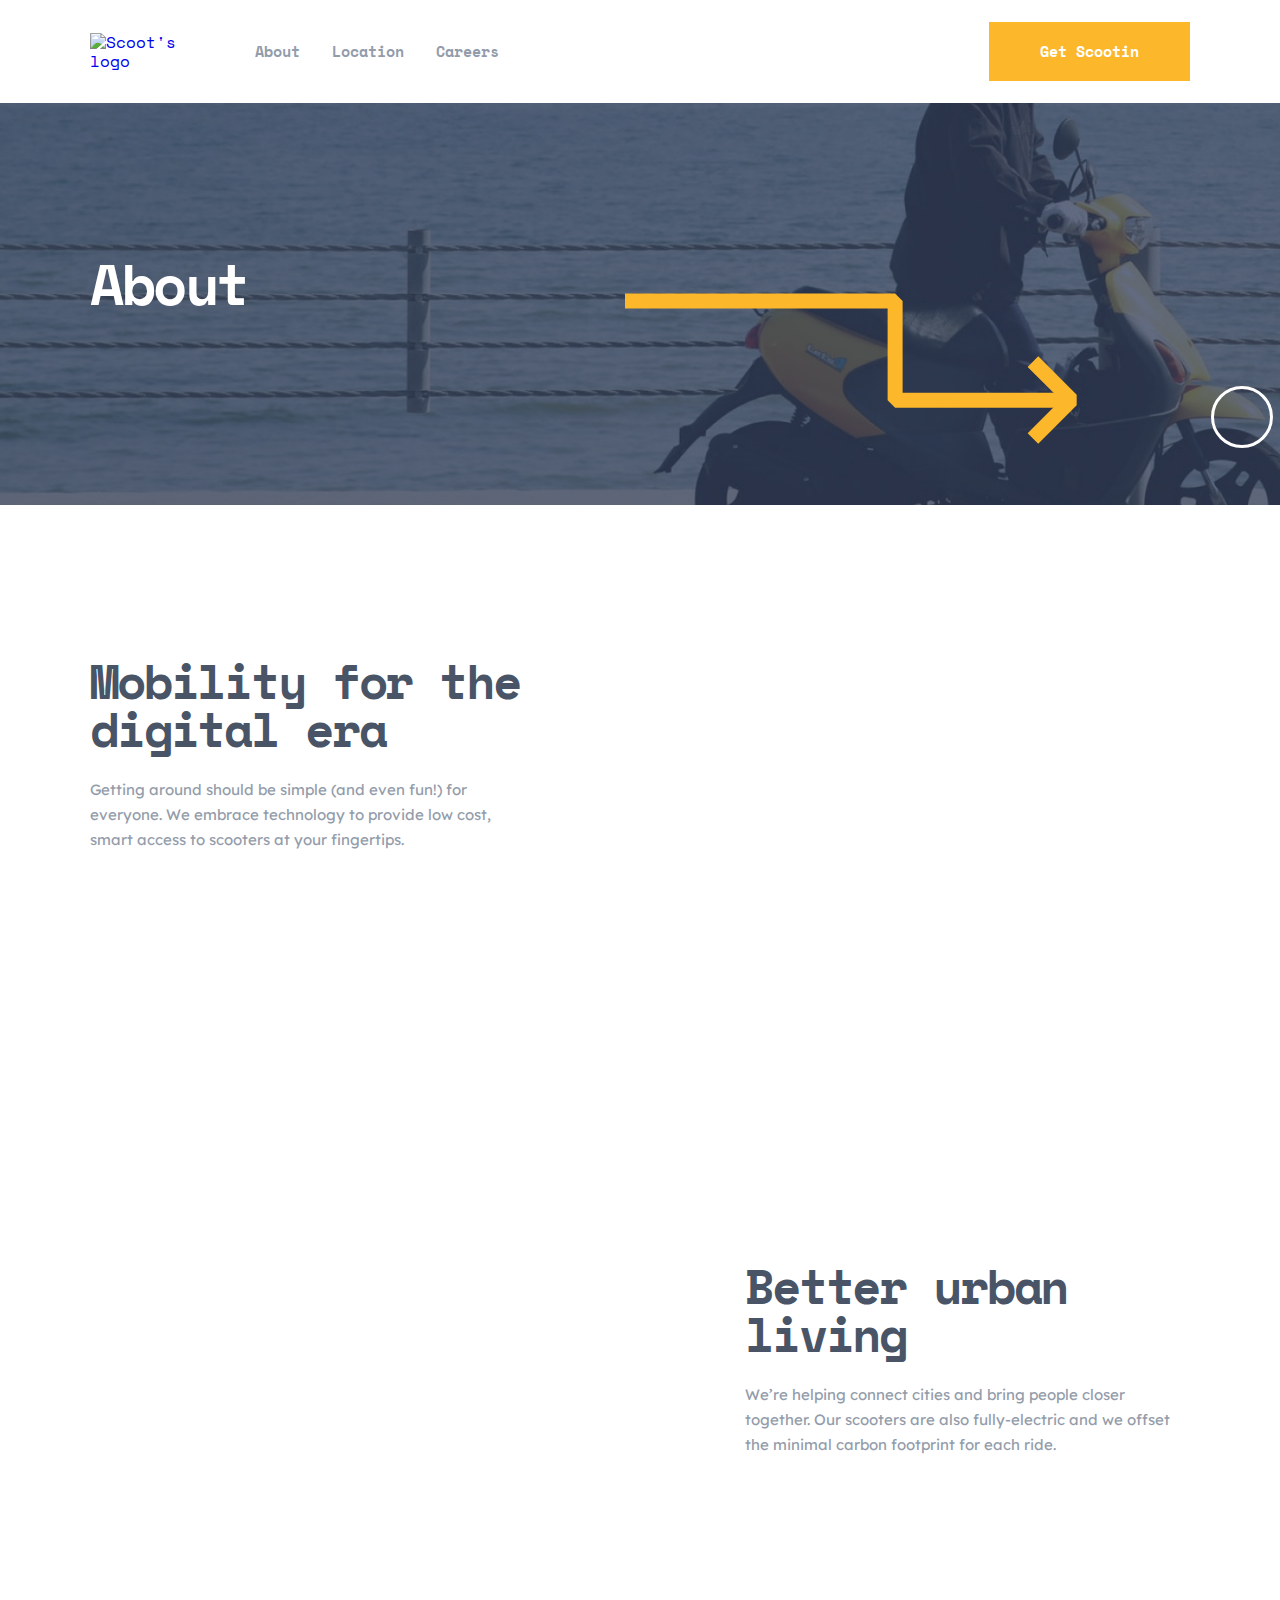
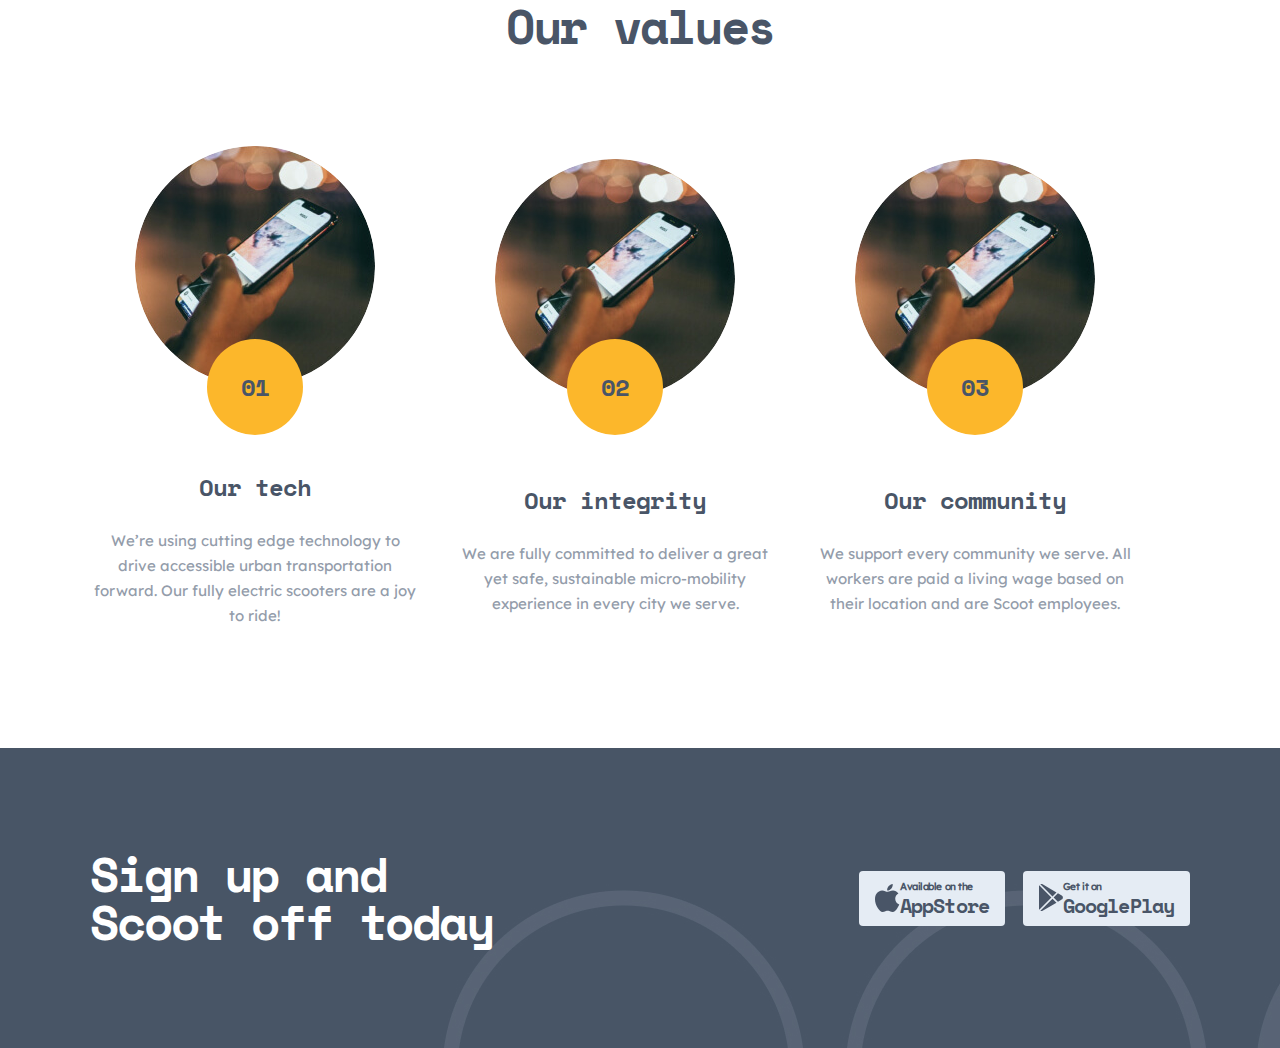
==== about.html @ b1428eba "Finish values section" ====
<!DOCTYPE html>
<html lang="en">

<head>
    <meta charset="UTF-8">
    <meta http-equiv="X-UA-Compatible" content="IE=edge">
    <meta name="viewport" content="width=device-width, initial-scale=1.0">
    <title>Document</title>
    <!-- css -->
    <link rel="stylesheet" href="./css/styles.css">
    <link rel="stylesheet" href="./css/normalize.css">
</head>

<body>
    <!-- site header start -->
    <header class="site-header">
        <div class="container"> 
            <div class="site-header__wrapper d-flex">
                <div class="site-header__inner d-flex">
                    <a class="site-logo" href="./index.html">
                        <img class="site-logo__img" width="107" height="28" src="./images/logo.svg" alt="Scoot's logo">
                    </a>
                    
                    <nav class="navigation">
                        <ul class="navigation__list d-flex">
                            <li class="navigation__item"><a class="navigation__link" href="#">About</a></li>
                            <li class="navigation__item"><a class="navigation__link" href="#">Location</a></li>
                            <li class="navigation__item"><a class="navigation__link" href="#">Careers</a></li>
                        </ul>
                    </nav>
                </div>
                
                <a class="btn btn-yellow header__link" href="#">Get Scootin</a>
            </div>
        </div>
    </header>
    
    <!-- site header end -->
    
    <!-- main content start -->
    <main class="site-main">
        <!-- hero section start -->
        <section class="hero">
            <div class="container">
                <div class="hero__box">
                    <h1 class="hero__heading">
                        About
                    </h1>
                </div>
            </div>
        </section>
        <!-- hero section end -->
        
        <!-- EASY SECTION START  -->
        
        <section class="easy">
            <div class="container">
                <h2 class="visually-hidden">
                    Easy
                </h2>
                <ul class="easy__list">
                    <li class="easy__item easy__item--mobility">
                        <div class="easy__box">
                            <h3 class="easy__heading">
                                Mobility for the digital era
                            </h3>
                            <p class="easy__text">
                                Getting around should be simple (and even fun!) for everyone. We embrace technology to provide low cost, smart access to scooters at your fingertips.
                            </p>
                        </div>
                    </li>
                    <li class="easy__item easy__item--urban">
                        <div class="easy__box easy__box--second">
                            <h3 class="easy__heading">
                                Better urban living
                            </h3>
                            <p class="easy__text">
                                We’re helping connect cities and bring people closer together. Our scooters are also fully-electric and we offset the minimal carbon footprint for each ride.
                            </p>
                        </div>
                    </li>
                    
                </ul>
            </div>
        </section>
        
        <!-- EASY SECTION FINISH  -->

        <!-- VALUES SECTION START -->

        <section class="values">
            <div class="container">
                <div class="values__wrapper">
                    <h2 class="values__title">Our values</h2>

                    <ul class="values__list">
                        <li class="values__item">
                            <span class="values__item__count">01</span>
                            <h3 class="values__item__title">Our tech</h3>
                            <p class="values__item__text">We’re using cutting edge technology to drive accessible urban transportation forward. Our fully electric scooters are a joy to ride!</p>
                        </li>
                        <li class="values__item">
                            <span class="values__item__count">02</span>
                            <h3 class="values__item__title">Our integrity</h3>
                            <p class="values__item__text">We are fully committed to deliver a great yet safe, sustainable micro-mobility experience in every city we serve.</p>
                        </li>
                        <li class="values__item">
                            <span class="values__item__count">03</span>
                            <h3 class="values__item__title">Our community</h3>
                            <p class="values__item__text">We support every community we serve. All workers are paid a living wage based on their location and are Scoot employees.</p>
                        </li>
                    </ul>
                </div>
            </div>
        </section>

        
        
        <!-- ARTICLE SECTION START  -->
        
        <article class="article">
            <div class="container">
                <div class="article__box">
                    <div class="article__boxing">
                        <h2 class="article__heading">
                            Sign up and Scoot off today
                        </h2>
                    </div>
                    <ul class="article__list">
                        <li class="article__item">
                            <div class="link__boxs">
                                <a href="#" class="article__link link">
                                    <img src="./photos/apple-logo.svg" alt="App logo" class="link__logo">
                                </a>
                            </div> 
                            <div class="link__box">
                                <a href="#" class="article__link link">
                                    <p class="link__text">
                                        Available on the
                                    </p>
                                    <strong class="link__strong">
                                        AppStore
                                    </strong>
                                </a>
                            </div>
                        </li>
                        <li class="article__item">
                            <div class="link__boxs">
                                <a href="https://www.apple.com/app-store/" target="blank" class="article__link link">
                                    <img src="./photos/google-play.svg" alt="App logo" class="link__logo">
                                </a>
                            </div>
                            <div class="link__box">
                                <a href="https://play.google.com/store/games?hl=ru&gl=US" target="blank" class="article__link link">
                                    <p class="link__text">
                                        Get it on
                                    </p>
                                    <strong class="link__strong">
                                        GooglePlay
                                    </strong>
                                </a>
                            </div>
                        </a>
                    </li>
                </ul>
            </div>
        </div>
    </article>
    
    <!-- ARTICLE SECTION FINISH  -->
</main>
<!-- main content end -->

<!-- footer start -->
<footer class="site-footer">
    <div class="container"></div>
</footer>
<!-- footer end -->

</body>

</html>
---- css/styles.css ----
:root {
    --clr-white: #fff;
    --clr-black: #000;
    --clr-yellow: #FCB72B;
    --clr-dark: #495567;
    --clr-grey: #939CAA;
    --clr-light-grey: #E5ECF4;
    --clr-snow: #F2F5F9;
    --clr-light-yellow: #FFF4DF;
    --ff-main: "Space Mono", sans-serif;
    --ff-secondary: "Lexend Deca", sans-serif;
    --font-weight: 400;
    --fw-bold: 700;
    --fw-medium: 500;
    --font-size: 16px;
    --transition-time: 0.3s;
}

/*******************************
FONTS
********************************/

/* lexend-deca-regular - latin */
@font-face {
    font-family: 'Lexend Deca';
    font-style: normal;
    font-weight: 400;
    src: local(''),
        url('../fonts/lexend-deca-v17-latin-regular.woff2') format('woff2'),
        /* Chrome 26+, Opera 23+, Firefox 39+ */
        url('../fonts/lexend-deca-v17-latin-regular.woff') format('woff');
    /* Chrome 6+, Firefox 3.6+, IE 9+, Safari 5.1+ */
}

/* space-mono-regular - latin */
@font-face {
    font-family: 'Space Mono';
    font-style: normal;
    font-weight: 400;
    src: local(''),
        url('../fonts/space-mono-v11-latin-regular.woff2') format('woff2'),
        /* Chrome 26+, Opera 23+, Firefox 39+ */
        url('../fonts/space-mono-v11-latin-regular.woff') format('woff');
    /* Chrome 6+, Firefox 3.6+, IE 9+, Safari 5.1+ */
}

/* space-mono-700 - latin */
@font-face {
    font-family: 'Space Mono';
    font-style: normal;
    font-weight: 700;
    src: local(''),
        url('../fonts/space-mono-v11-latin-700.woff2') format('woff2'),
        /* Chrome 26+, Opera 23+, Firefox 39+ */
        url('../fonts/space-mono-v11-latin-700.woff') format('woff');
    /* Chrome 6+, Firefox 3.6+, IE 9+, Safari 5.1+ */
}

/*******************************
GENERAL STYLES
********************************/

*,
*::before,
*::after {
    box-sizing: inherit;
}

html {
    height: 100%;
    box-sizing: border-box;
}

body {
    display: flex;
    flex-direction: column;
    height: 100%;
    margin: 0;
    font-family: var(--ff-main);
    scroll-behavior: smooth;
    overflow-x: hidden;
}

img {
    display: block;
    height: auto;
}

ul {
    list-style: none;
    padding-left: 0;
}

a {
    text-decoration: none;
}

ul {
    margin: 0;
    padding: 0;
}

li {
    margin: 0;
    padding: 0;
}

h1,
h2,
h3,
h4,
p {
    margin: 0;
}

h1,
h2,
h3,
h4 {
    font-family: var(--ff-main);
    font-weight: var(--fw-bold);
}

p {
    font-family: var(--ff-secondary);
    font-weight: 400;
}

.btn {
    padding: 14px 48px;
    text-align: center;
    border: none;
    background-color: transparent;
    cursor: pointer;
    border: 3px solid #FCB72B;
}

.btn-yellow {
    font-weight: 700;
    font-size: 15px;
    line-height: 25px;
    background-color: var(--clr-yellow);
    color: var(--clr-white);
    transition: background 0.3s ease;
    -webkit-transition: background 0.3s ease;
    -moz-transition: background 0.3s ease;
    -ms-transition: background 0.3s ease;
    -o-transition: background 0.3s ease;
}

.btn-yellow:hover {
    background-color: var(--clr-white);
    color: var(--clr-yellow);
}

.container {
    width: 1140px;
    margin-inline: auto;
    padding-inline: 20px;
}

.visually-hidden {
    clip: rect(0 0 0 0);
    clip-path: inset(50%);
    height: 1px;
    overflow: hidden;
    position: absolute;
    white-space: nowrap;
    width: 1px;
}

/* sticky footer */
.site-main {
    flex-grow: 1;
}

.text-black {
    color: var(--clr-black);
}

.text-white {
    color: var(--clr-white);
}

.fw-bold {
    font-weight: var(--fw-bold);
}

.fw-medium {
    font-weight: var(--fw-medium);
}

.d-flex {
    display: flex;
}

/*******************************
HEADER
********************************/

.site-header {
    padding: 22px 0;
}

.site-header__wrapper {
    align-items: center;
    justify-content: space-between;
}

.site-header__inner {
    align-items: center;
    gap: 58px;
}

.navigation__list {
    gap: 32px;
}

.navigation__link {
    font-weight: 700;
    font-size: 15px;
    line-height: 25px;
    color: var(--clr-grey);
    transition: color 0.3s ease-in-out;
    -webkit-transition: color 0.3s ease-in-out;
    -moz-transition: color 0.3s ease-in-out;
    -ms-transition: color 0.3s ease-in-out;
    -o-transition: color 0.3s ease-in-out;
}

.navigation__link:hover {
    color: var(--clr-yellow);
}


/* HERO SECTION START  */
.hero {
    position: relative;
    padding: 153px 0;
    background-image: url("../photos/main-hero-bg-img.jpg");
    background-size: cover;
    background-repeat: no-repeat;
}

.hero::after {
    position: absolute;
    right: calc(50% - 805px);
    bottom: calc(50% - 145px);
    width: 234px;
    height: 63px;
    content: "";
    background-repeat: no-repeat;
    background-image: url("../photos/three-round-bg-img.svg");
}

.hero__box {
    position: relative;
    width: 500px;
}

.hero__box::after {
    position: absolute;
    top: calc(50% + 9px);
    right: calc(50% - 737px);
    width: 452px;
    height: 151px;
    content: "";
    background-repeat: no-repeat;
    background-image: url("../photos/arrow-right.svg");
}

.hero__heading {
    margin: 0;
    margin-bottom: 40px;
    font-weight: 700;
    font-size: 56px;
    line-height: 56px;
    letter-spacing: -2.5px;
    color: #FFFFFF;
    font-family: var(--ff-main);
}

.hero__text {
    position: relative;
    margin: 0;
    margin-left: 95px;
    margin-bottom: 40px;
    font-family: var(--ff-secondary);
    font-weight: 400;
    font-size: 15px;
    line-height: 25px;
    color: #FFFFFF;
}

.hero__text::before {
    position: absolute;
    top: calc(50% - 16px);
    left: calc(50% - 462px);
    width: 465px;
    height: 151px;
    content: "";
    background-repeat: no-repeat;
    background-image: url("../photos/yellow-bg-img.svg");
}

.site-link {
    display: inline-block;
    margin-left: 95px;
    padding: 14px 39px;
    font-family: var(--ff-main);
    font-weight: 700;
    font-size: 15px;
    line-height: 25px;
    text-align: center;
    background-color: #FCB72B;
    color: #FFFFFF;
    border: 3px solid transparent;
    transition: 00.3s;
}

.site-link:hover {
    color: #FCB72B;
    background-color: transparent;
    border: 3px solid #FCB72B;
}

/* DELIVERY SECTION START  */

.delivery {
    position: relative;
    padding: 160px 0 100px 0;
}

.delivery::before {
    position: absolute;
    top: calc(50% - 70px);
    right: calc(50% - 210px);
    z-index: -1;
    content: "";
    background-image: url("../photos/light-grey-line.svg");
    width: 974px;
    height: 15px;
}

.delivery__list {
    margin: 0;
    padding: 0;
    display: flex;
    align-items: center;
    justify-content: space-between;
}

.delivery__item {
    width: 350px;

}

.delivery__heading {
    margin: 0;
    margin-bottom: 27px;
    font-family: 'Space Mono';
    font-style: normal;
    font-weight: 700;
    font-size: 24px;
    line-height: 28px;
    letter-spacing: -1.07143px;
    color: #495567;
}

.delivery__text {
    font-family: 'Lexend Deca';
    font-style: normal;
    font-weight: 400;
    font-size: 15px;
    line-height: 25px;
    color: #939CAA;
}

.delivery__item::before {
    content: "";
    width: 96px;
    height: 96px;
    display: block;
    margin-bottom: 40px;
    background-repeat: no-repeat;
}

.delivery__item--tel::before {
    background-image: url("../photos/app-img.svg");
}

.delivery__item--scoot {
    background-image: url("../photos/scooter-img.svg");
    background-repeat: no-repeat;
}

.delivery__item--speed {
    background-image: url("../photos/ride-img.svg");
    background-repeat: no-repeat;
}

/* EASY SECTION START  */

.easy {
    padding: 47px 0 0 0;
}

/* .easy__list {
} */

.easy__list {
    display: flex;
    flex-direction: column;
    gap: 160px;
}

.easy__item {
    position: relative;
    display: flex;
    align-items: center;
    height: 445px;
}

/* .easy__item--water{   
} */
.easy__item::before {
    position: absolute;
    content: "";
    width: 740px;
    height: 100%;
    background-repeat: no-repeat;
    background-size: contain;
}

.easy__item:nth-child(odd)::before {
    left: calc(50% + 20px);
}

.easy__item:nth-child(even)::before {
    right: calc(50% + 20px);
}

.easy__item--girl::before {
    background-image: url("../photos/1.png");
}

.easy__item--water::before {
    background-image: url("../photos/2.png");
}

.easy__item--many::before {
    background-image: url("../photos/3.png");
}

.easy__item--mobility::before {
    background-image: url("../images/main_images/Group\ 15.png");
}

.easy__item--urban::before {
    background-image: url("../images/main_images/Group\ 14.png");
}

.easy__heading {
    margin-bottom: 24px;
    font-weight: 700;
    font-size: 48px;
    line-height: 48px;
    /* or 100% */

    letter-spacing: -2.14286px;

    color: #495567;
}

.easy__text {
    font-family: 'Lexend Deca';
    font-weight: 400;
    font-size: 15px;
    line-height: 25px;
    color: #939CAA;
    margin-bottom: 40px;
}

/* .site-link {
} */
.site-link--easy {
    margin-left: 0;
}

.easy__box {
    width: 445px;
}

.easy__box--second {
    margin-left: auto;
}


/*******************************
    ABOUT PAGE
********************************/

.values {
    padding-bottom: 120px;
}

.values__wrapper {
    display: flex;
    flex-direction: column;
    align-items: center;
    gap: 48px;
}

.values__title {
    margin-bottom: 48px;
    font-size: 48px;
    line-height: 48px;
    text-align: center;
    letter-spacing: -2.14286px;
    color: #495567;
}

.values__list {
    display: flex;
    align-items: center;
    gap: 30px;
}

.values__item {
    position: relative;
    width: min(350px, 30%);
    display: flex;
    flex-direction: column;
    align-items: center;
}

.values__item::before {
    content: "";
    display: block;
    width: 240px;
    aspect-ratio: 1;
    margin-bottom: 87px;
    border-radius: 50%;
    -webkit-border-radius: 50%;
    -moz-border-radius: 50%;
    -ms-border-radius: 50%;
    -o-border-radius: 50%;
    background-image: url("../photos/value-one.jpg");
}

.values__item__count {
    position: absolute;
    top: 50%;
    width: 96px;
    display: flex;
    align-items: center;
    justify-content: center;
    aspect-ratio: 1;
    font-weight: 700;
    font-size: 24px;
    line-height: 28px;
    text-align: center;
    letter-spacing: -1.07143px;
    color: var(--clr-dark);
    transform: translateY(-50%);
    border-radius: 50%;
    -webkit-border-radius: 50%;
    -moz-border-radius: 50%;
    -ms-border-radius: 50%;
    -o-border-radius: 50%;
    background-color: var(--clr-yellow);
    -webkit-transform: translateY(-50%);
    -moz-transform: translateY(-50%);
    -ms-transform: translateY(-50%);
    -o-transform: translateY(-50%);
}

.values__item__title {
    margin-bottom: 27px;
    font-size: 24px;
    line-height: 28px;
    text-align: center;
    letter-spacing: -1.07143px;
    color: var(--clr-dark);
}

.values__item__text {
    text-align: center;
    font-size: 15px;
    line-height: 25px;
    color: var(--clr-grey);
}


@media only screen and (-webkit-min-device-pixel-ratio: 2),
only screen and (min--moz-device-pixel-ratio: 2),
only screen and (-o-min-device-pixel-ratio: 2/1),
only screen and (min-device-pixel-ratio: 2),
only screen and (min-resolution: 192dpi),
only screen and (min-resolution: 2dppx) {
    .easy__item--girl {
        background-image: url("../photos/1@2x.png");
    }

    .easy__item--water {
        background-image: url("../photos/2@2x.png");
    }

    .easy__item--many {
        background-image: url("../photos/3@2x.png");
    }
}

/* ARTICLE SECTION START  */

.article {
    padding: 102px 0;
    background-image: url("../photos/article-bg.jpg");
    background-size: cover;
}

.article__box {
    display: flex;
    align-items: center;
    justify-content: space-between;
}

.article__heading {
    font-family: 'Space Mono';
    font-style: normal;
    font-weight: 700;
    font-size: 48px;
    line-height: 48px;
    letter-spacing: -2.14286px;
    color: #FFFFFF;
}

.article__list {
    display: flex;
}

.article__item {
    display: flex;
    align-items: center;
    padding: 8px 16px;
    background-color: #E5ECF4;
    border-radius: 4px;
}

.article__item:nth-child(2) {
    margin-left: 18px;
}

/* .article__link {
} */
/* .link {
}
.link__logo {
} */
.link__box {
    margin: left 12px;
}

.link__text {
    font-weight: 700;
    font-size: 10px;
    line-height: 15px;
    /* identical to box height */

    letter-spacing: -0.446429px;

    color: #495567;
}

.link__strong {
    font-weight: 700;
    font-size: 20px;
    line-height: 24px;
    /* identical to box height, or 120% */

    letter-spacing: -0.892857px;

    color: #495567;

}

/* .link__boxs{
} */
.article__heading {
    width: 415px;
}
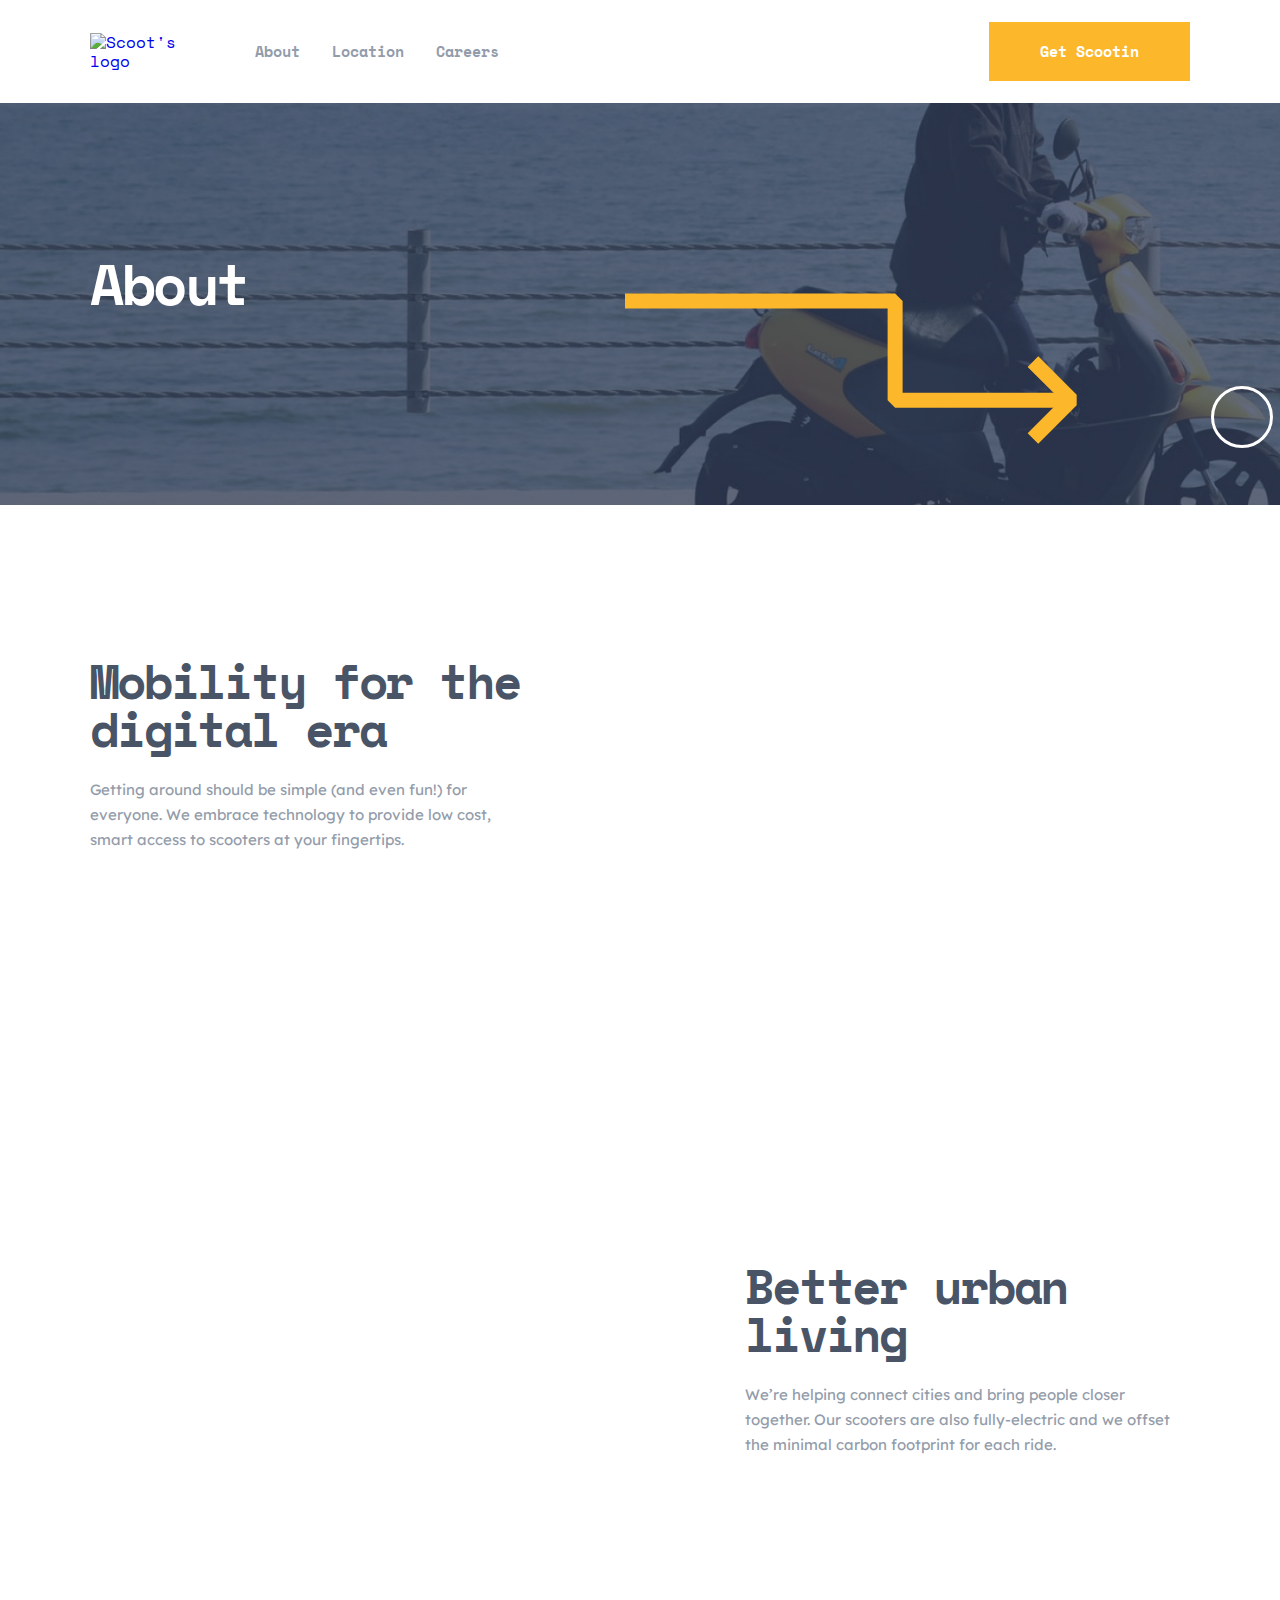
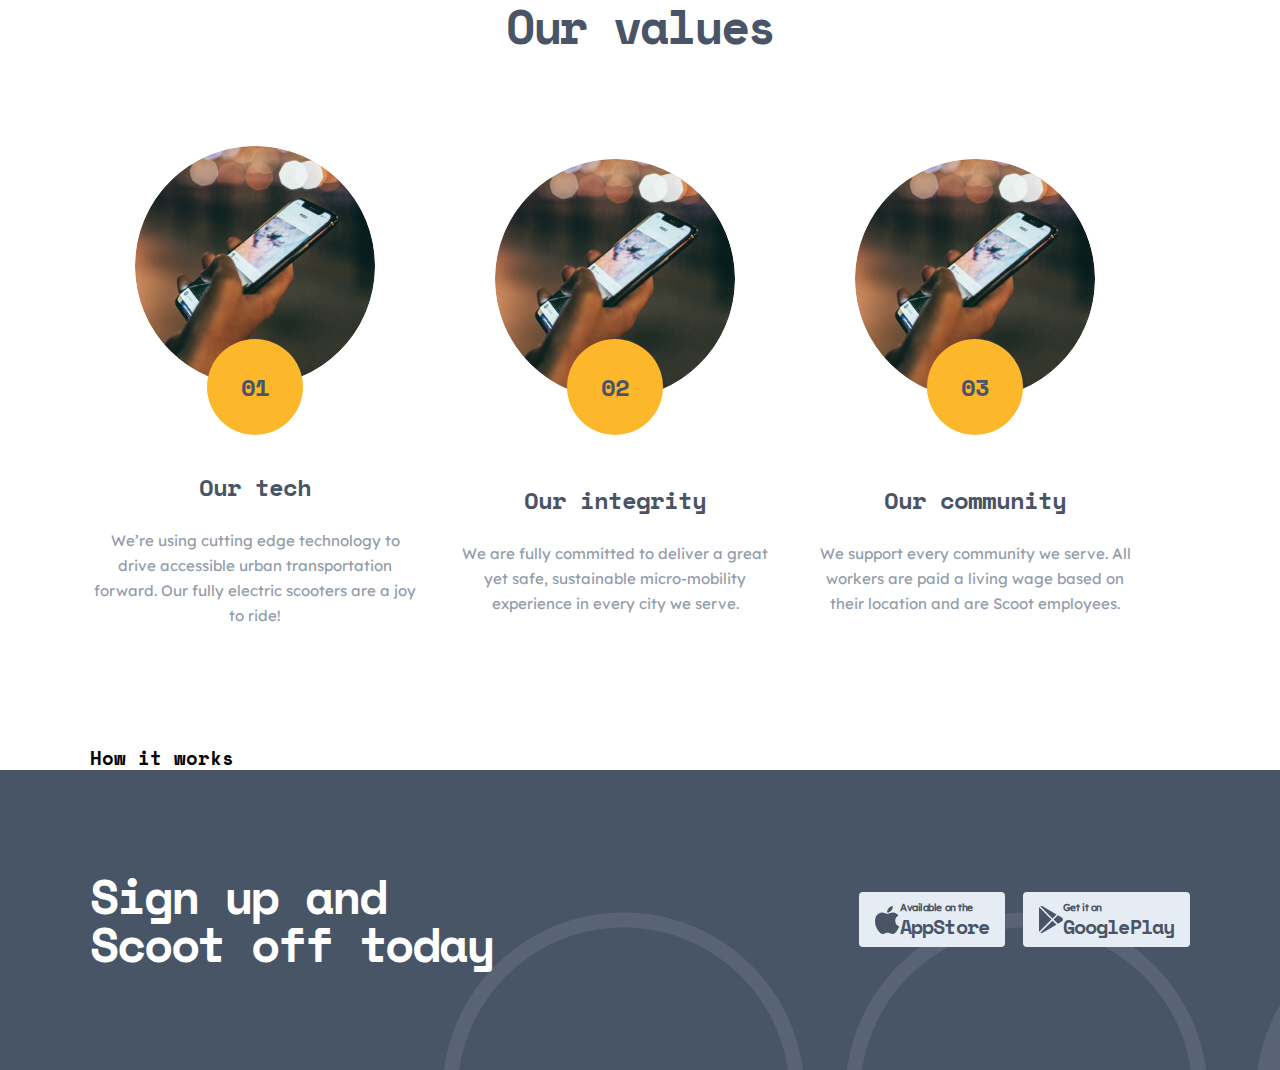
==== commit cd5d7cc4: "Start questions section" ====
--- a/about.html
+++ b/about.html
@@ -114,7 +114,17 @@
             </div>
         </section>
 
-        
+        <!-- QUESTIONS SECTION START -->
+        <section class="questions">
+            <div class="container">
+                <div class="questions__wrapper d-flex">
+                    <div class="questions__content">
+                        <h3 class="questions__content__title">How it works</h3>
+                    </div>
+                </div>
+            </div>
+        </section>
+        <!-- QUESTIONS SECTION END -->
         
         <!-- ARTICLE SECTION START  -->
         
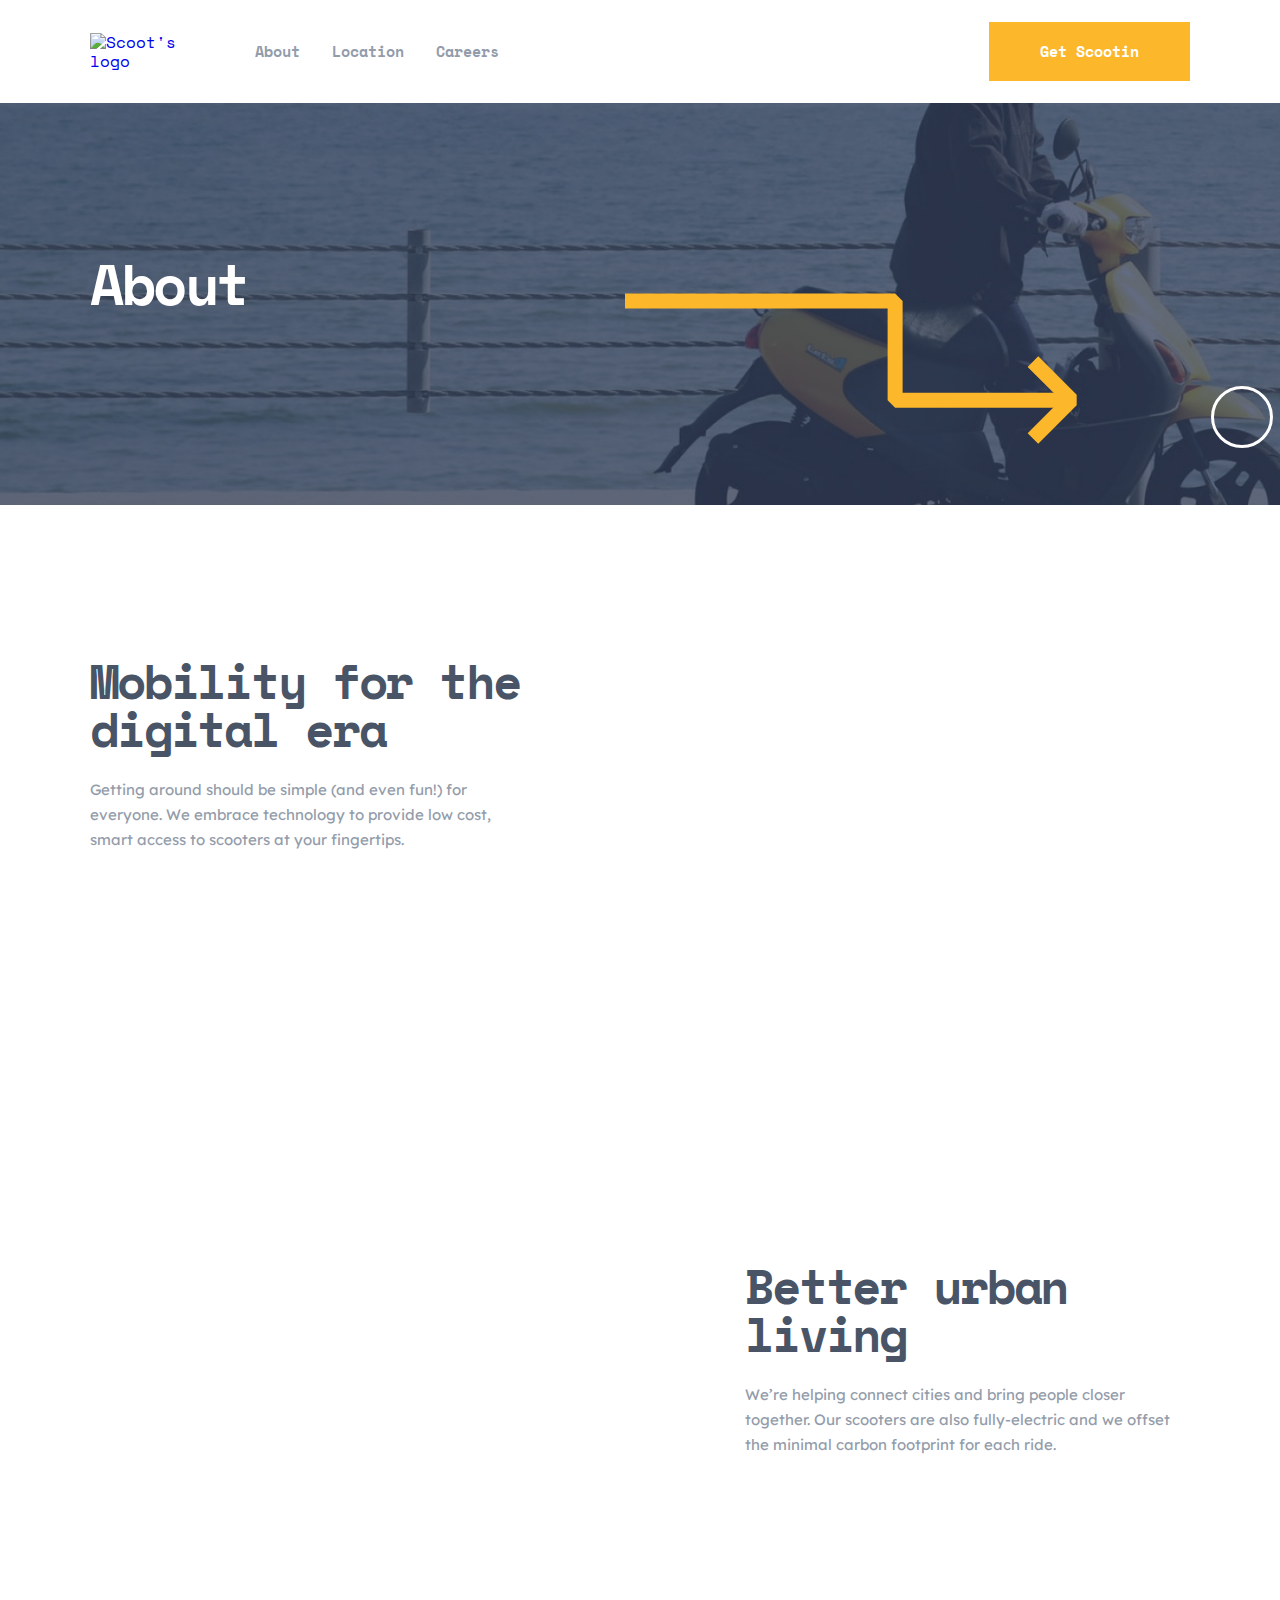
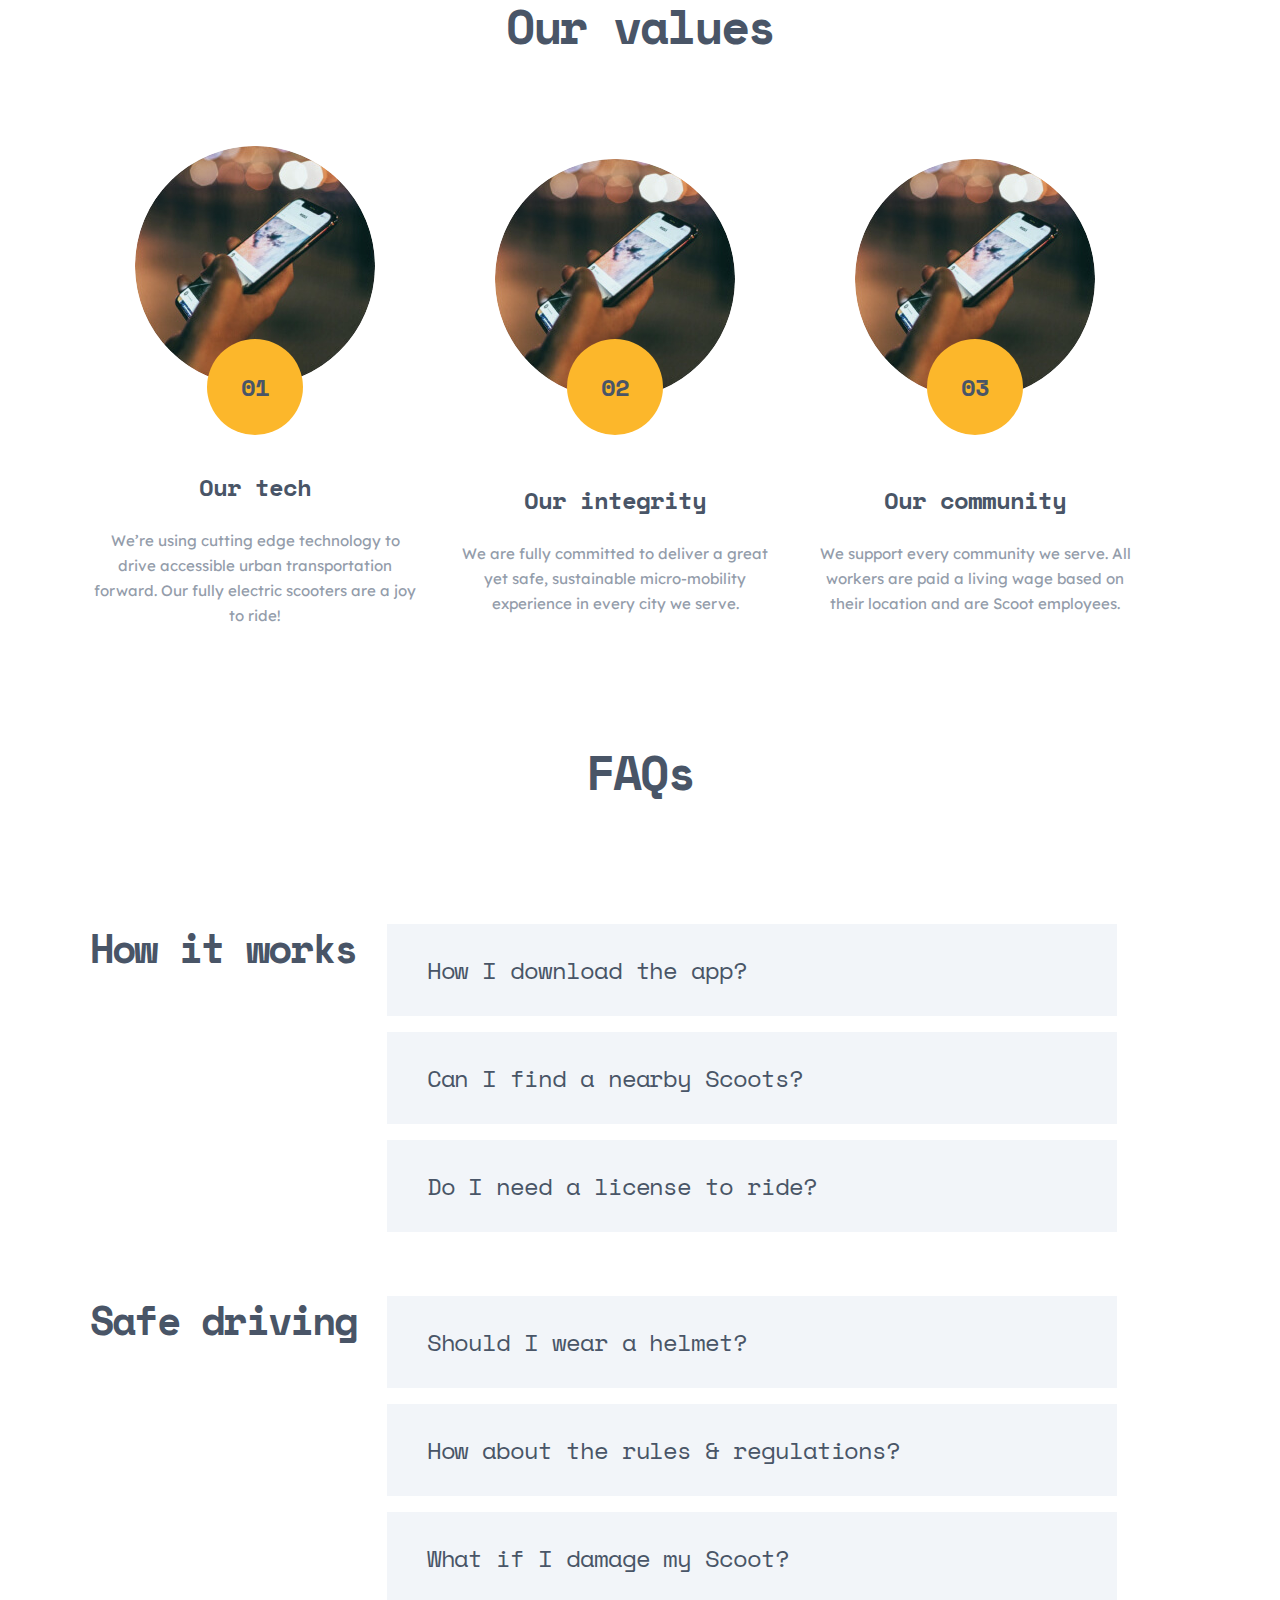
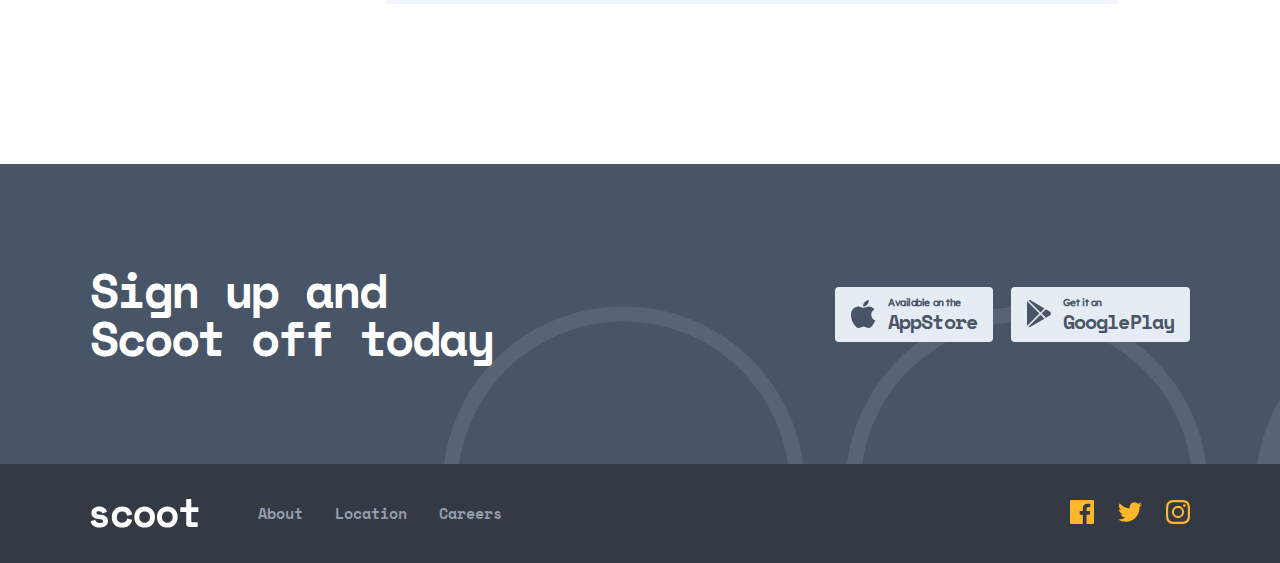
==== commit 0a5bda8e: "Add footer" ====
--- a/about.html
+++ b/about.html
@@ -118,8 +118,59 @@
         <section class="questions">
             <div class="container">
                 <div class="questions__wrapper d-flex">
-                    <div class="questions__content">
+                    <h2 class="questions__heading">FAQs</h2>
+                    <div class="questions__content d-flex">
                         <h3 class="questions__content__title">How it works</h3>
+                        <div class="questions__content__wrapper">
+                            <div class="questions__content__inner">
+                                <details class="questions__detail">
+                                    <summary class="questions__summary">How I download the app?</summary>
+                                    <p class="questions__text">To download the Scoot app, you can search “Scoot” in both the App and Google Play stores. An even simpler way to do it would be to click the relevant link at the bottom of this page and you’ll be re-directed to the correct page.</p>
+                                </details>
+                            </div>
+
+                            <div class="questions__content__inner">
+                                <details class="questions__detail">
+                                    <summary class="questions__summary">Can I find a nearby Scoots?</summary>
+                                    <p class="questions__text">To download the Scoot app, you can search “Scoot” in both the App and Google Play stores. An even simpler way to do it would be to click the relevant link at the bottom of this page and you’ll be re-directed to the correct page.</p>
+                                </details>
+                            </div>
+
+                            <div class="questions__content__inner">
+                                <details class="questions__detail">
+                                    <summary class="questions__summary">Do I need a license to ride?</summary>
+                                    <p class="questions__text">To download the Scoot app, you can search “Scoot” in both the App and Google Play stores. An even simpler way to do it would be to click the relevant link at the bottom of this page and you’ll be re-directed to the correct page.</p>
+                                </details>
+                            </div>
+
+                        </div>
+                    </div>
+
+                    <div class="questions__content d-flex">
+                        <h3 class="questions__content__title">Safe driving</h3>
+                        <div class="questions__content__wrapper">
+                            <div class="questions__content__inner">
+                                <details class="questions__detail">
+                                    <summary class="questions__summary">Should I wear a helmet?</summary>
+                                    <p class="questions__text">Yes, please do! All cities have different laws. But we strongly strongly strongly recommend always wearing a helmet regardless of the local laws. We like you and we want you to be as safe as possible while Scooting.</p>
+                                </details>
+                            </div>
+
+                            <div class="questions__content__inner">
+                                <details class="questions__detail">
+                                    <summary class="questions__summary">How about the rules & regulations?</summary>
+                                    <p class="questions__text">To download the Scoot app, you can search “Scoot” in both the App and Google Play stores. An even simpler way to do it would be to click the relevant link at the bottom of this page and you’ll be re-directed to the correct page.</p>
+                                </details>
+                            </div>
+
+                            <div class="questions__content__inner">
+                                <details class="questions__detail">
+                                    <summary class="questions__summary">What if I damage my Scoot?</summary>
+                                    <p class="questions__text">To download the Scoot app, you can search “Scoot” in both the App and Google Play stores. An even simpler way to do it would be to click the relevant link at the bottom of this page and you’ll be re-directed to the correct page.</p>
+                                </details>
+                            </div>
+
+                        </div>
                     </div>
                 </div>
             </div>
@@ -183,7 +234,39 @@
 
 <!-- footer start -->
 <footer class="site-footer">
-    <div class="container"></div>
+    <div class="container">
+        <div class="site-footer__boxs">
+            <div class="site-footer__box">
+                <a href="./index.html" class="site-footer__link-logo">
+                    <img src="./photos/scoot-white-logo.svg" alt="" class="site-footer__logo">
+                </a>
+                <nav class="navigation">
+                    <ul class="navigation__list d-flex">
+                        <li class="navigation__item"><a class="navigation__link" href="./about.html">About</a></li>
+                        <li class="navigation__item"><a class="navigation__link" href="#">Location</a></li>
+                        <li class="navigation__item"><a class="navigation__link" href="#">Careers</a></li>
+                    </ul>
+                </nav>
+            </div>
+            <ul class="site-footer__list">
+                <li class="site-footer__item itm">
+                    <a href="#" class="itm__link">
+                        <svg class="itm__logo" width="24" height="24" fill="currentColor" xmlns="http://www.w3.org/2000/svg"><path d="M22.675 0H1.325C.593 0 0 .593 0 1.325v21.351C0 23.407.593 24 1.325 24H12.82v-9.294H9.692v-3.622h3.128V8.413c0-3.1 1.893-4.788 4.659-4.788 1.325 0 2.463.099 2.795.143v3.24l-1.918.001c-1.504 0-1.795.715-1.795 1.763v2.313h3.587l-.467 3.622h-3.12V24h6.116c.73 0 1.323-.593 1.323-1.325V1.325C24 .593 23.407 0 22.675 0Z" fill=""/></svg>
+                    </a>
+                </li>
+                <li class="site-footer__item itm">
+                    <a href="#" class="itm__link">
+                        <svg class="itm__logo" width="24" height="20" fill="currentColor" xmlns="http://www.w3.org/2000/svg"><path d="M24 2.557a9.83 9.83 0 0 1-2.828.775A4.932 4.932 0 0 0 23.337.608a9.864 9.864 0 0 1-3.127 1.195A4.916 4.916 0 0 0 16.616.248c-3.179 0-5.515 2.966-4.797 6.045A13.978 13.978 0 0 1 1.671 1.149a4.93 4.93 0 0 0 1.523 6.574 4.903 4.903 0 0 1-2.229-.616c-.054 2.281 1.581 4.415 3.949 4.89a4.935 4.935 0 0 1-2.224.084 4.928 4.928 0 0 0 4.6 3.419A9.9 9.9 0 0 1 0 17.54a13.94 13.94 0 0 0 7.548 2.212c9.142 0 14.307-7.721 13.995-14.646A10.025 10.025 0 0 0 24 2.557Z" fill="#"/></svg>
+                    </a>
+                </li>
+                <li class="site-footer__item itm">
+                    <a href="#" class="itm__link">
+                        <svg class="itm__logo" width="24" height="24" fill="currentColor" xmlns="http://www.w3.org/2000/svg"><path fill-rule="evenodd" clip-rule="evenodd" d="M12 0C8.741 0 8.333.014 7.053.072 2.695.272.273 2.69.073 7.052.014 8.333 0 8.741 0 12c0 3.259.014 3.668.072 4.948.2 4.358 2.618 6.78 6.98 6.98C8.333 23.986 8.741 24 12 24c3.259 0 3.668-.014 4.948-.072 4.354-.2 6.782-2.618 6.979-6.98.059-1.28.073-1.689.073-4.948 0-3.259-.014-3.667-.072-4.947-.196-4.354-2.617-6.78-6.979-6.98C15.668.014 15.259 0 12 0Zm0 2.163c3.204 0 3.584.012 4.85.07 3.252.148 4.771 1.691 4.919 4.919.058 1.265.069 1.645.069 4.849 0 3.205-.012 3.584-.069 4.849-.149 3.225-1.664 4.771-4.919 4.919-1.266.058-1.644.07-4.85.07-3.204 0-3.584-.012-4.849-.07-3.26-.149-4.771-1.699-4.919-4.92-.058-1.265-.07-1.644-.07-4.849 0-3.204.013-3.583.07-4.849.149-3.227 1.664-4.771 4.919-4.919 1.266-.057 1.645-.069 4.849-.069ZM5.838 12a6.162 6.162 0 1 1 12.324 0 6.162 6.162 0 0 1-12.324 0ZM12 16a4 4 0 1 1 0-8 4 4 0 0 1 0 8Zm4.965-10.405a1.44 1.44 0 1 1 2.881.001 1.44 1.44 0 0 1-2.881-.001Z" fill=""/></svg>
+                    </a>
+                </li>
+            </ul>
+        </div>
+    </div>
 </footer>
 <!-- footer end -->
 
--- a/css/styles.css
+++ b/css/styles.css
@@ -426,7 +426,7 @@
 .easy__item::before {
     position: absolute;
     content: "";
-    width: 740px;
+    width: 610px;
     height: 100%;
     background-repeat: no-repeat;
     background-size: contain;
@@ -591,6 +591,102 @@
     color: var(--clr-grey);
 }
 
+/*******************************
+    QUESTIONS
+********************************/
+
+.questions {
+    margin-bottom: 160px;
+}
+
+.questions__wrapper {
+    flex-direction: column;
+    gap: 64px;
+}
+
+.questions__heading {
+    margin-bottom: 64px;
+    font-size: 48px;
+    line-height: 48px;
+    text-align: center;
+    letter-spacing: -2.14286px;
+    color: var(--clr-dark);
+}
+
+.questions__content {
+    gap: 30px;
+}
+
+.questions__content__title {
+    font-size: 40px;
+    line-height: 48px;
+    letter-spacing: -1.78571px;
+    color: var(--clr-dark);
+}
+
+.questions__content__wrapper {
+    display: flex;
+    flex-direction: column;
+    gap: 16px;
+    width: min(730px, 70%);
+}
+
+.questions__content__inner {
+    padding: 32px 40px;
+    background-color: var(--clr-snow);
+    cursor: pointer;
+    transition: background 0.3s ease;
+    -webkit-transition: background 0.3s ease;
+    -moz-transition: background 0.3s ease;
+    -ms-transition: background 0.3s ease;
+    -o-transition: background 0.3s ease;
+}
+
+.questions__content__inner:hover{
+    background-color: #FFF4DF;
+}
+
+.questions__summary {
+    position: relative;
+    list-style: none;
+    font-size: 24px;
+    line-height: 28px;
+    letter-spacing: -1.07143px;
+    color: var(--clr-dark);
+    cursor: pointer;
+    appearance: none;
+
+}
+
+.questions__summary::after {
+    content: "";
+    position: absolute;
+    top: 20%;
+    right: 5%;
+    width: 16px;
+    height: 8px;
+    background-size: contain;
+    background-repeat: no-repeat;
+    background-position: center;
+}
+
+.questions__detail[open] .questions__summary {
+    margin-bottom: 24px;
+}
+
+.questions__detail[open] .questions__summary::after{
+    background-image: url("../images/arrowTop.svg");
+}
+
+.questions__detail:not([open]) .questions__summary::after{
+    background-image: url("../images/arrowBottom.svg");
+}
+
+.questions__text {
+    font-size: 15px;
+    line-height: 25px;
+    color: var(--clr-dark);
+}
 
 @media only screen and (-webkit-min-device-pixel-ratio: 2),
 only screen and (min--moz-device-pixel-ratio: 2),
@@ -658,7 +754,7 @@
 .link__logo {
 } */
 .link__box {
-    margin: left 12px;
+    margin-left: 12px;
 }
 
 .link__text {
@@ -688,4 +784,39 @@
 } */
 .article__heading {
     width: 415px;
+}
+
+
+/* FOOTER START  */
+.site-footer {
+    padding: 35px;
+    background-color: #333A44;
+}
+.site-footer__boxs {
+    display: flex;
+    align-items: center;
+    justify-content: space-between;
+}
+.site-footer__box {
+    display: flex;
+    align-items: center;
+}
+.site-footer__link-logo {
+    margin-right: 59px;
+}
+.site-footer__list {
+    display: flex;
+    align-items: center;
+}
+.site-footer__item {
+    margin-left: 24px;
+}
+.site-footer__item:nth-child(1){
+    margin-left: 0;
+}
+.itm__logo {
+    color: #FCB72B;
+}
+.itm__logo:hover{
+    color: #fff;
 }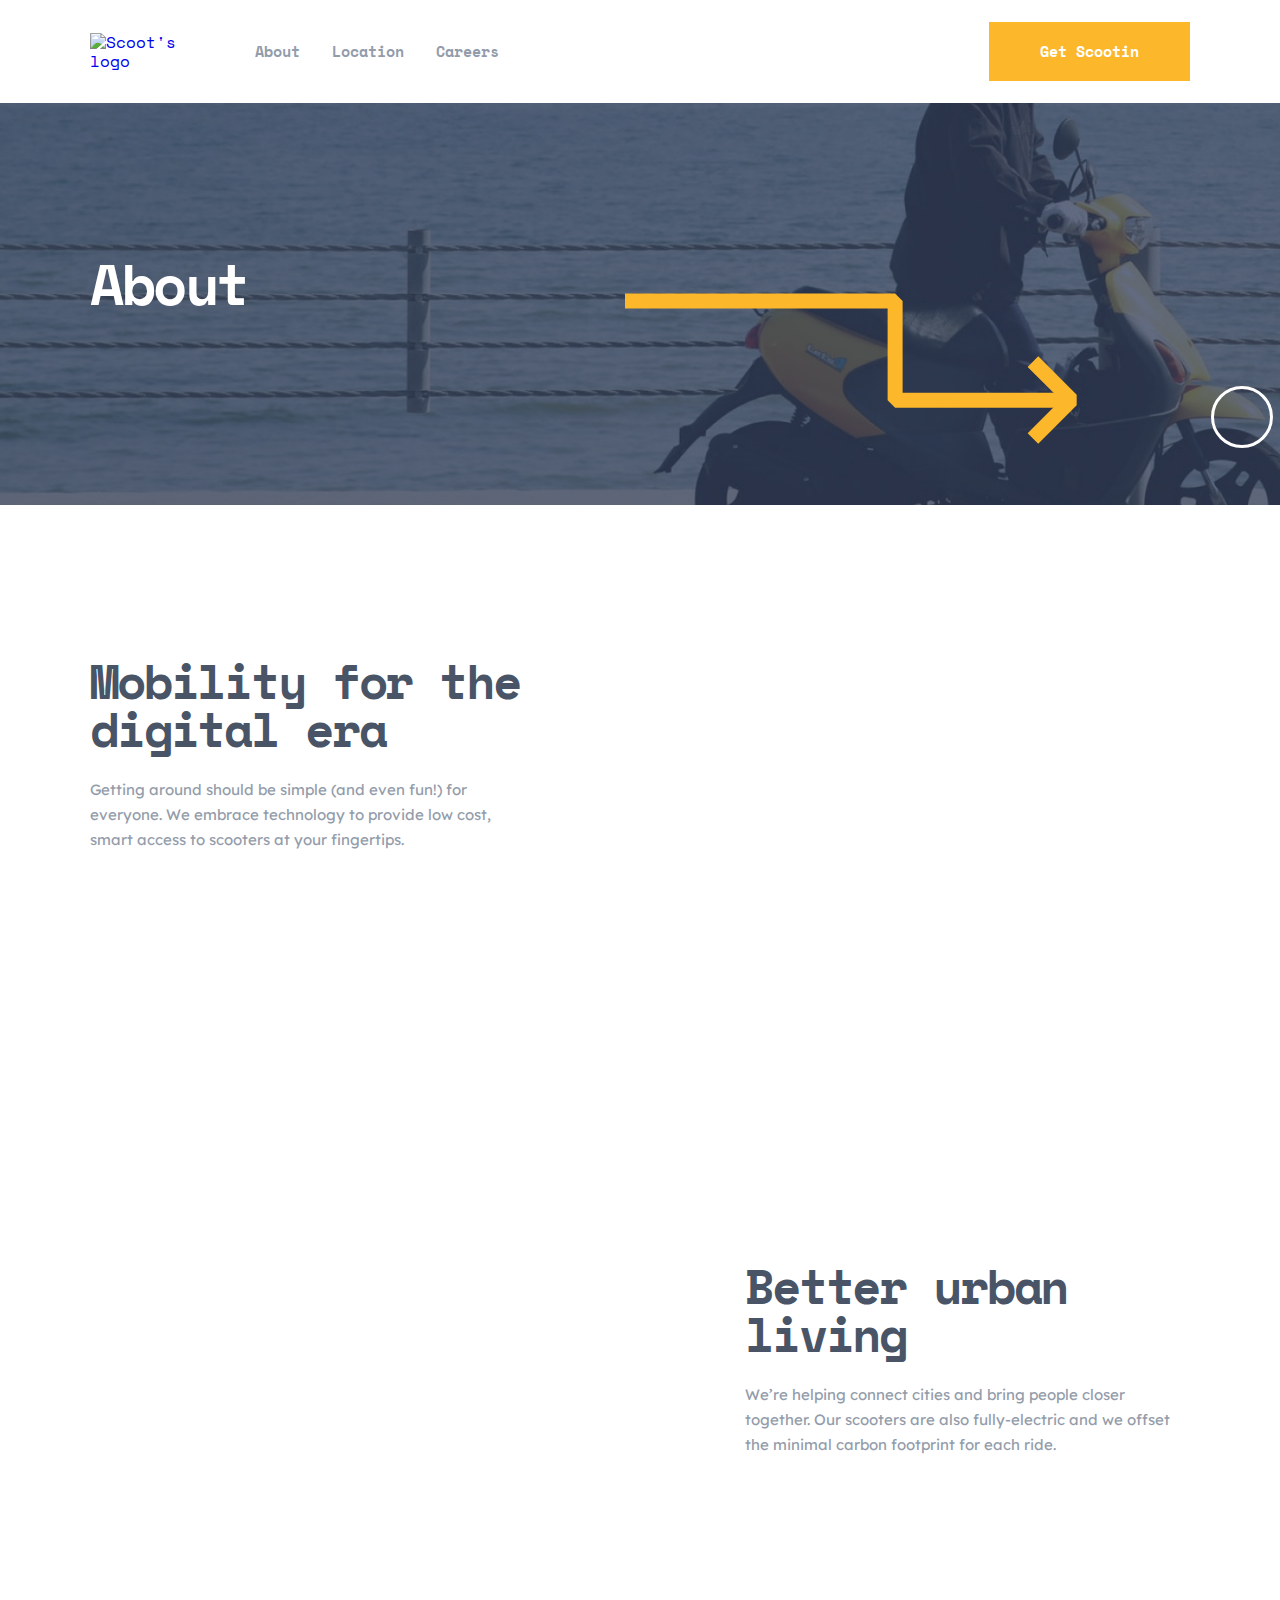
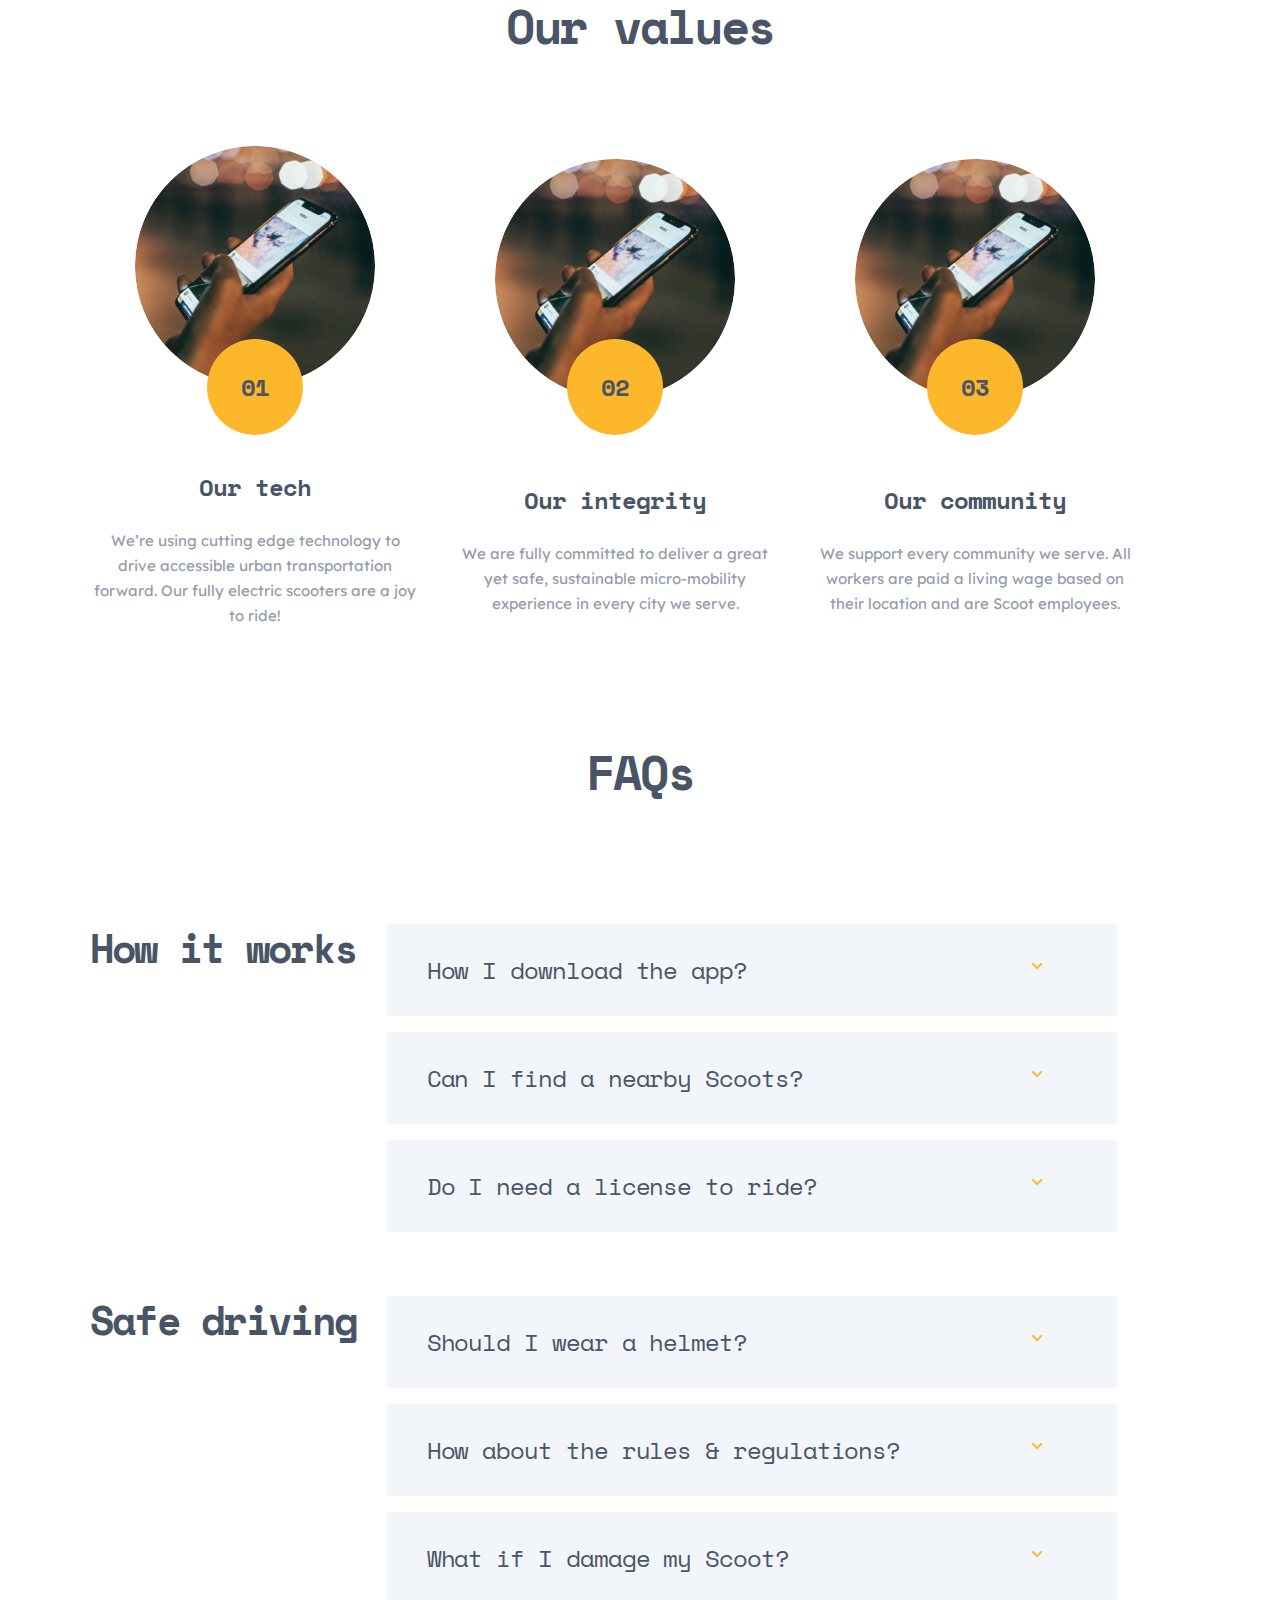
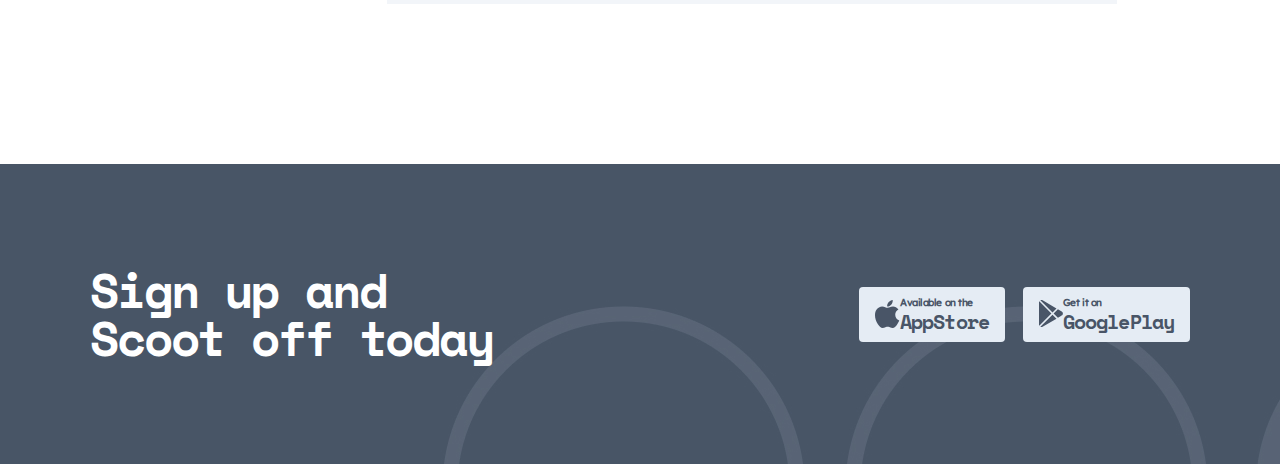
==== commit ea606b5b: "Finish about page" ====
--- a/about.html
+++ b/about.html
@@ -234,39 +234,7 @@
 
 <!-- footer start -->
 <footer class="site-footer">
-    <div class="container">
-        <div class="site-footer__boxs">
-            <div class="site-footer__box">
-                <a href="./index.html" class="site-footer__link-logo">
-                    <img src="./photos/scoot-white-logo.svg" alt="" class="site-footer__logo">
-                </a>
-                <nav class="navigation">
-                    <ul class="navigation__list d-flex">
-                        <li class="navigation__item"><a class="navigation__link" href="./about.html">About</a></li>
-                        <li class="navigation__item"><a class="navigation__link" href="#">Location</a></li>
-                        <li class="navigation__item"><a class="navigation__link" href="#">Careers</a></li>
-                    </ul>
-                </nav>
-            </div>
-            <ul class="site-footer__list">
-                <li class="site-footer__item itm">
-                    <a href="#" class="itm__link">
-                        <svg class="itm__logo" width="24" height="24" fill="currentColor" xmlns="http://www.w3.org/2000/svg"><path d="M22.675 0H1.325C.593 0 0 .593 0 1.325v21.351C0 23.407.593 24 1.325 24H12.82v-9.294H9.692v-3.622h3.128V8.413c0-3.1 1.893-4.788 4.659-4.788 1.325 0 2.463.099 2.795.143v3.24l-1.918.001c-1.504 0-1.795.715-1.795 1.763v2.313h3.587l-.467 3.622h-3.12V24h6.116c.73 0 1.323-.593 1.323-1.325V1.325C24 .593 23.407 0 22.675 0Z" fill=""/></svg>
-                    </a>
-                </li>
-                <li class="site-footer__item itm">
-                    <a href="#" class="itm__link">
-                        <svg class="itm__logo" width="24" height="20" fill="currentColor" xmlns="http://www.w3.org/2000/svg"><path d="M24 2.557a9.83 9.83 0 0 1-2.828.775A4.932 4.932 0 0 0 23.337.608a9.864 9.864 0 0 1-3.127 1.195A4.916 4.916 0 0 0 16.616.248c-3.179 0-5.515 2.966-4.797 6.045A13.978 13.978 0 0 1 1.671 1.149a4.93 4.93 0 0 0 1.523 6.574 4.903 4.903 0 0 1-2.229-.616c-.054 2.281 1.581 4.415 3.949 4.89a4.935 4.935 0 0 1-2.224.084 4.928 4.928 0 0 0 4.6 3.419A9.9 9.9 0 0 1 0 17.54a13.94 13.94 0 0 0 7.548 2.212c9.142 0 14.307-7.721 13.995-14.646A10.025 10.025 0 0 0 24 2.557Z" fill="#"/></svg>
-                    </a>
-                </li>
-                <li class="site-footer__item itm">
-                    <a href="#" class="itm__link">
-                        <svg class="itm__logo" width="24" height="24" fill="currentColor" xmlns="http://www.w3.org/2000/svg"><path fill-rule="evenodd" clip-rule="evenodd" d="M12 0C8.741 0 8.333.014 7.053.072 2.695.272.273 2.69.073 7.052.014 8.333 0 8.741 0 12c0 3.259.014 3.668.072 4.948.2 4.358 2.618 6.78 6.98 6.98C8.333 23.986 8.741 24 12 24c3.259 0 3.668-.014 4.948-.072 4.354-.2 6.782-2.618 6.979-6.98.059-1.28.073-1.689.073-4.948 0-3.259-.014-3.667-.072-4.947-.196-4.354-2.617-6.78-6.979-6.98C15.668.014 15.259 0 12 0Zm0 2.163c3.204 0 3.584.012 4.85.07 3.252.148 4.771 1.691 4.919 4.919.058 1.265.069 1.645.069 4.849 0 3.205-.012 3.584-.069 4.849-.149 3.225-1.664 4.771-4.919 4.919-1.266.058-1.644.07-4.85.07-3.204 0-3.584-.012-4.849-.07-3.26-.149-4.771-1.699-4.919-4.92-.058-1.265-.07-1.644-.07-4.849 0-3.204.013-3.583.07-4.849.149-3.227 1.664-4.771 4.919-4.919 1.266-.057 1.645-.069 4.849-.069ZM5.838 12a6.162 6.162 0 1 1 12.324 0 6.162 6.162 0 0 1-12.324 0ZM12 16a4 4 0 1 1 0-8 4 4 0 0 1 0 8Zm4.965-10.405a1.44 1.44 0 1 1 2.881.001 1.44 1.44 0 0 1-2.881-.001Z" fill=""/></svg>
-                    </a>
-                </li>
-            </ul>
-        </div>
-    </div>
+    <div class="container"></div>
 </footer>
 <!-- footer end -->
 
--- a/css/styles.css
+++ b/css/styles.css
@@ -426,7 +426,7 @@
 .easy__item::before {
     position: absolute;
     content: "";
-    width: 610px;
+    width: 740px;
     height: 100%;
     background-repeat: no-repeat;
     background-size: contain;
@@ -754,7 +754,7 @@
 .link__logo {
 } */
 .link__box {
-    margin-left: 12px;
+    margin: left 12px;
 }
 
 .link__text {
@@ -784,39 +784,4 @@
 } */
 .article__heading {
     width: 415px;
-}
-
-
-/* FOOTER START  */
-.site-footer {
-    padding: 35px;
-    background-color: #333A44;
-}
-.site-footer__boxs {
-    display: flex;
-    align-items: center;
-    justify-content: space-between;
-}
-.site-footer__box {
-    display: flex;
-    align-items: center;
-}
-.site-footer__link-logo {
-    margin-right: 59px;
-}
-.site-footer__list {
-    display: flex;
-    align-items: center;
-}
-.site-footer__item {
-    margin-left: 24px;
-}
-.site-footer__item:nth-child(1){
-    margin-left: 0;
-}
-.itm__logo {
-    color: #FCB72B;
-}
-.itm__logo:hover{
-    color: #fff;
 }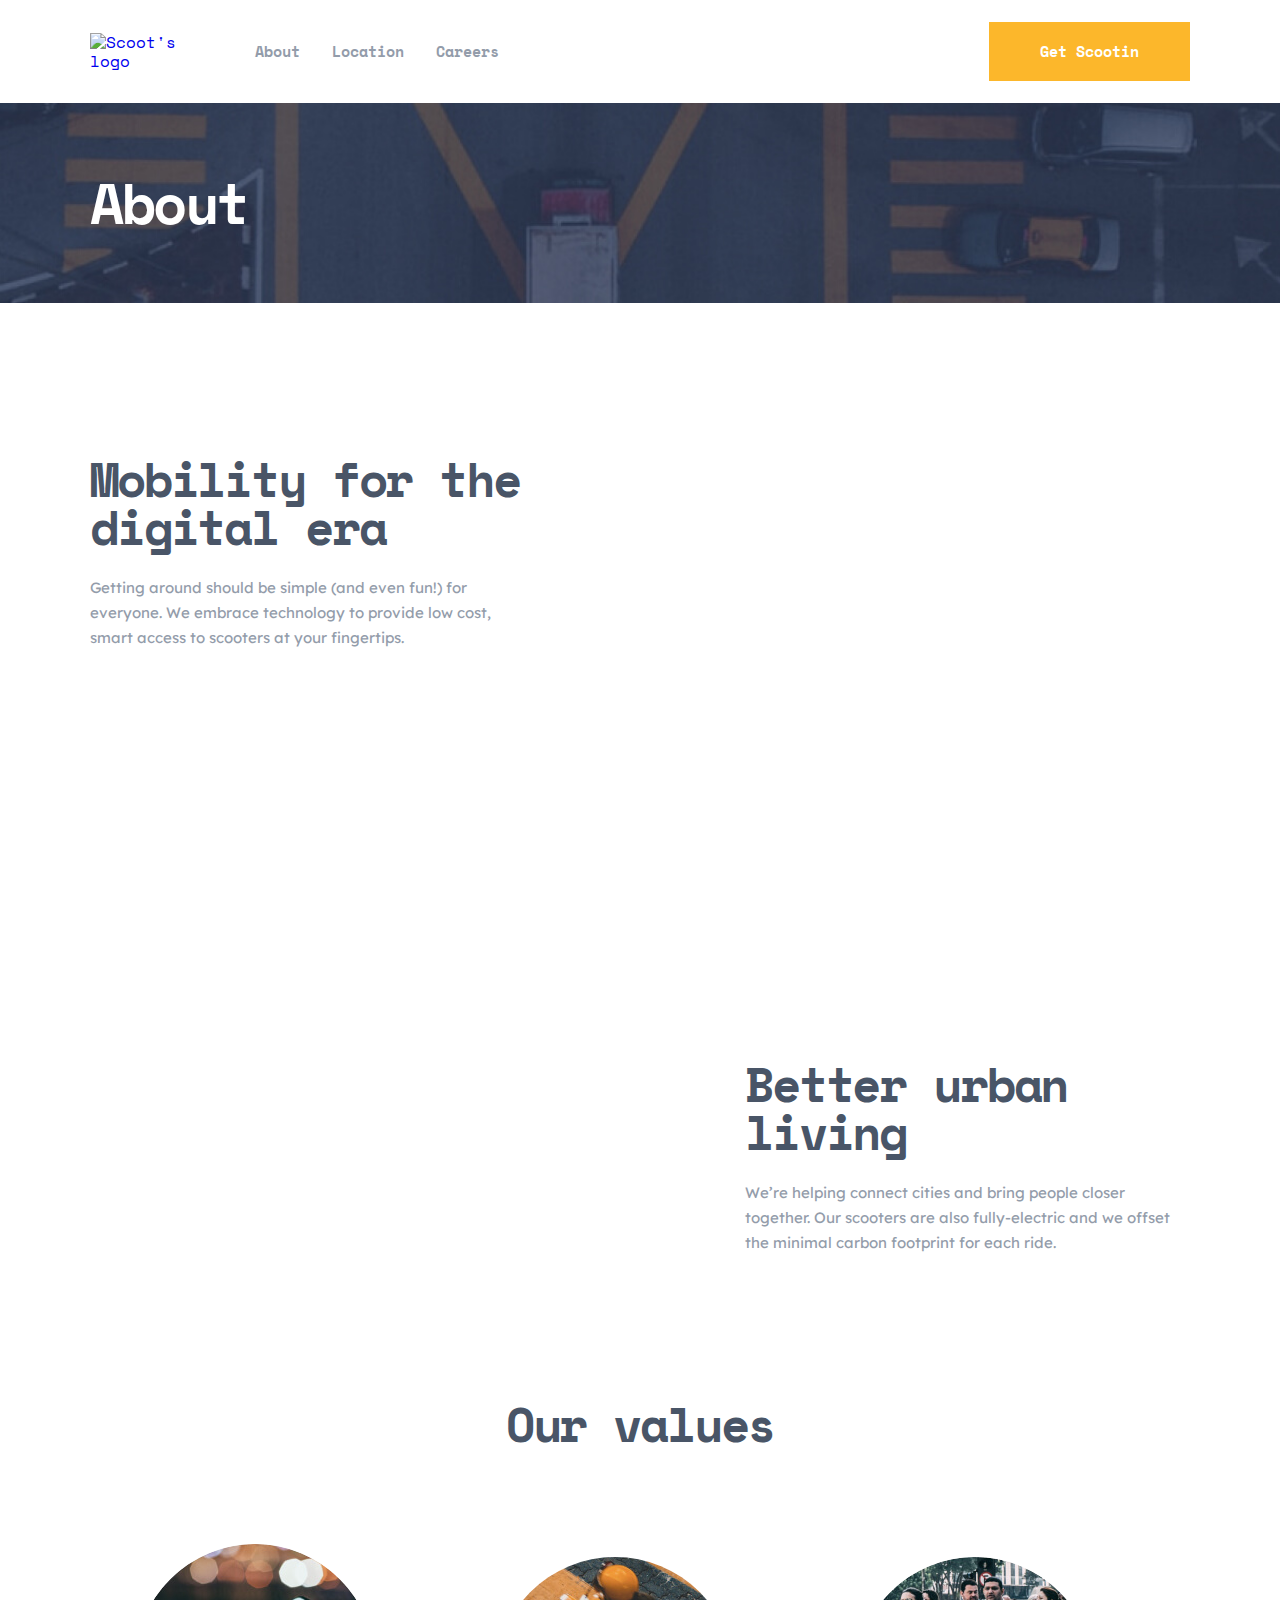
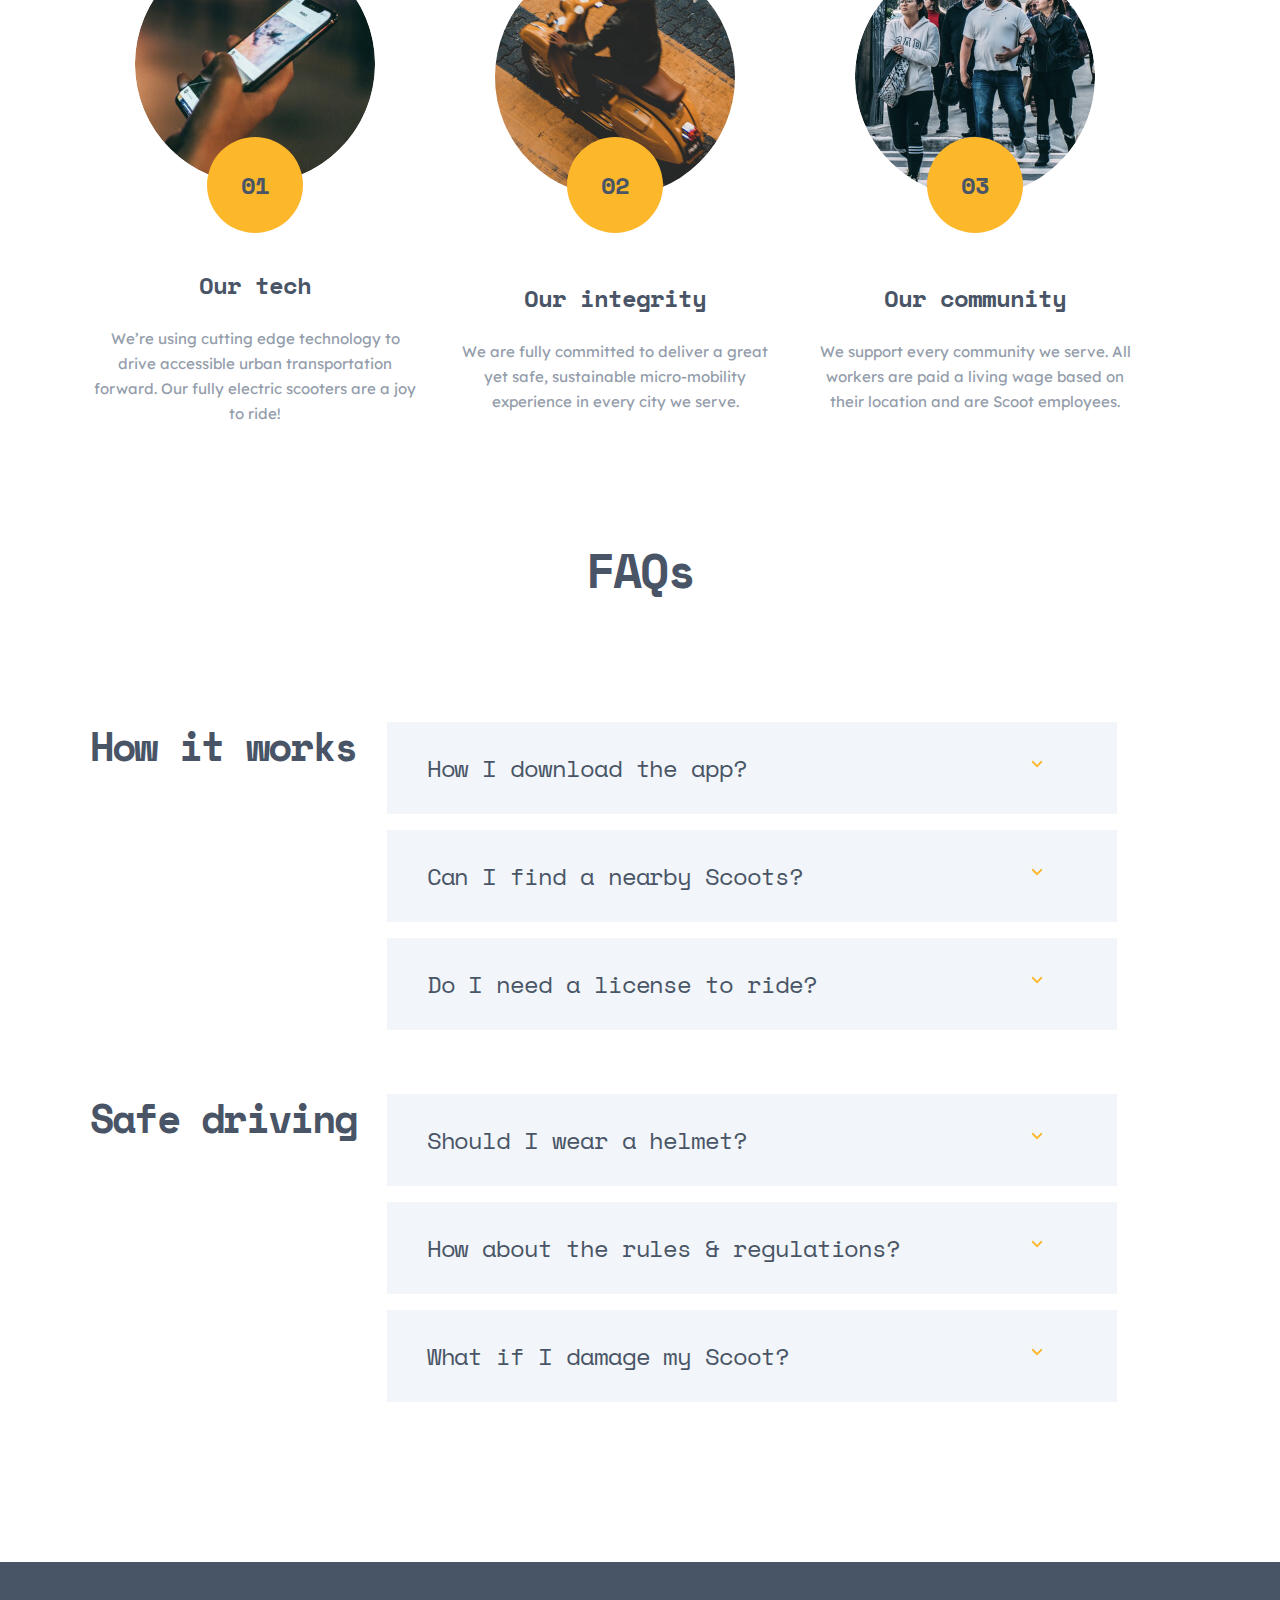
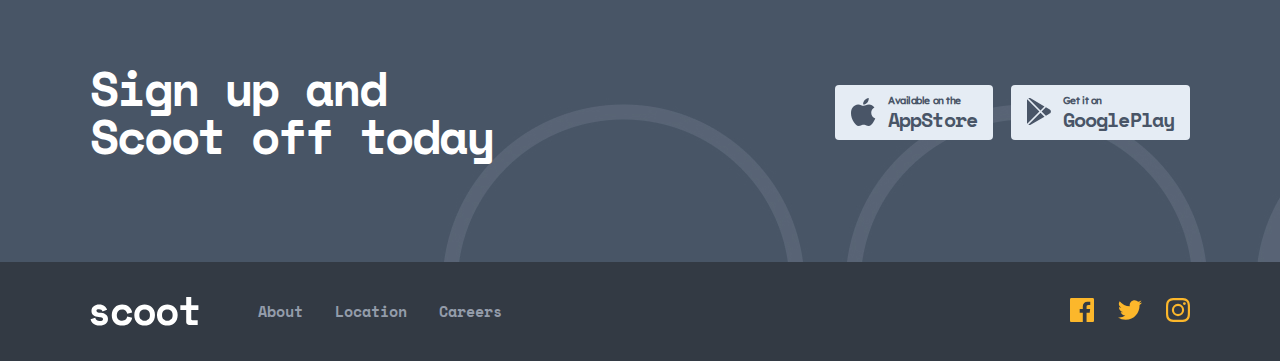
==== commit 26748f8e: "Merge branch 'main' into main" ====
--- a/about.html
+++ b/about.html
@@ -40,7 +40,7 @@
     <!-- main content start -->
     <main class="site-main">
         <!-- hero section start -->
-        <section class="hero">
+        <section class="about-hero hero">
             <div class="container">
                 <div class="hero__box">
                     <h1 class="hero__heading">
@@ -234,7 +234,39 @@
 
 <!-- footer start -->
 <footer class="site-footer">
-    <div class="container"></div>
+    <div class="container">
+        <div class="site-footer__boxs">
+            <div class="site-footer__box">
+                <a href="./index.html" class="site-footer__link-logo">
+                    <img src="./photos/scoot-white-logo.svg" alt="" class="site-footer__logo">
+                </a>
+                <nav class="navigation">
+                    <ul class="navigation__list d-flex">
+                        <li class="navigation__item"><a class="navigation__link" href="./about.html">About</a></li>
+                        <li class="navigation__item"><a class="navigation__link" href="#">Location</a></li>
+                        <li class="navigation__item"><a class="navigation__link" href="#">Careers</a></li>
+                    </ul>
+                </nav>
+            </div>
+            <ul class="site-footer__list">
+                <li class="site-footer__item itm">
+                    <a href="#" class="itm__link">
+                        <svg class="itm__logo" width="24" height="24" fill="currentColor" xmlns="http://www.w3.org/2000/svg"><path d="M22.675 0H1.325C.593 0 0 .593 0 1.325v21.351C0 23.407.593 24 1.325 24H12.82v-9.294H9.692v-3.622h3.128V8.413c0-3.1 1.893-4.788 4.659-4.788 1.325 0 2.463.099 2.795.143v3.24l-1.918.001c-1.504 0-1.795.715-1.795 1.763v2.313h3.587l-.467 3.622h-3.12V24h6.116c.73 0 1.323-.593 1.323-1.325V1.325C24 .593 23.407 0 22.675 0Z" fill=""/></svg>
+                    </a>
+                </li>
+                <li class="site-footer__item itm">
+                    <a href="#" class="itm__link">
+                        <svg class="itm__logo" width="24" height="20" fill="currentColor" xmlns="http://www.w3.org/2000/svg"><path d="M24 2.557a9.83 9.83 0 0 1-2.828.775A4.932 4.932 0 0 0 23.337.608a9.864 9.864 0 0 1-3.127 1.195A4.916 4.916 0 0 0 16.616.248c-3.179 0-5.515 2.966-4.797 6.045A13.978 13.978 0 0 1 1.671 1.149a4.93 4.93 0 0 0 1.523 6.574 4.903 4.903 0 0 1-2.229-.616c-.054 2.281 1.581 4.415 3.949 4.89a4.935 4.935 0 0 1-2.224.084 4.928 4.928 0 0 0 4.6 3.419A9.9 9.9 0 0 1 0 17.54a13.94 13.94 0 0 0 7.548 2.212c9.142 0 14.307-7.721 13.995-14.646A10.025 10.025 0 0 0 24 2.557Z" fill="#"/></svg>
+                    </a>
+                </li>
+                <li class="site-footer__item itm">
+                    <a href="#" class="itm__link">
+                        <svg class="itm__logo" width="24" height="24" fill="currentColor" xmlns="http://www.w3.org/2000/svg"><path fill-rule="evenodd" clip-rule="evenodd" d="M12 0C8.741 0 8.333.014 7.053.072 2.695.272.273 2.69.073 7.052.014 8.333 0 8.741 0 12c0 3.259.014 3.668.072 4.948.2 4.358 2.618 6.78 6.98 6.98C8.333 23.986 8.741 24 12 24c3.259 0 3.668-.014 4.948-.072 4.354-.2 6.782-2.618 6.979-6.98.059-1.28.073-1.689.073-4.948 0-3.259-.014-3.667-.072-4.947-.196-4.354-2.617-6.78-6.979-6.98C15.668.014 15.259 0 12 0Zm0 2.163c3.204 0 3.584.012 4.85.07 3.252.148 4.771 1.691 4.919 4.919.058 1.265.069 1.645.069 4.849 0 3.205-.012 3.584-.069 4.849-.149 3.225-1.664 4.771-4.919 4.919-1.266.058-1.644.07-4.85.07-3.204 0-3.584-.012-4.849-.07-3.26-.149-4.771-1.699-4.919-4.92-.058-1.265-.07-1.644-.07-4.849 0-3.204.013-3.583.07-4.849.149-3.227 1.664-4.771 4.919-4.919 1.266-.057 1.645-.069 4.849-.069ZM5.838 12a6.162 6.162 0 1 1 12.324 0 6.162 6.162 0 0 1-12.324 0ZM12 16a4 4 0 1 1 0-8 4 4 0 0 1 0 8Zm4.965-10.405a1.44 1.44 0 1 1 2.881.001 1.44 1.44 0 0 1-2.881-.001Z" fill=""/></svg>
+                    </a>
+                </li>
+            </ul>
+        </div>
+    </div>
 </footer>
 <!-- footer end -->
 
--- a/css/styles.css
+++ b/css/styles.css
@@ -242,6 +242,23 @@
     background-repeat: no-repeat;
 }
 
+.about-hero {
+    padding: 72px 0;
+    background-image: url("../photos/about-bg.jpg");
+}
+
+.locations-hero {
+    padding: 72px 0;
+    background-image: url("../photos/careers-bg.jpg");
+}
+
+.about-hero .hero__heading,
+.locations-hero .hero__heading {
+    margin: 0;
+}
+
+
+
 .hero::after {
     position: absolute;
     right: calc(50% - 805px);
@@ -268,6 +285,14 @@
     background-repeat: no-repeat;
     background-image: url("../photos/arrow-right.svg");
 }
+
+.about-hero::after,
+.about-hero .hero__box::after,
+.locations-hero::after,
+.locations-hero .hero__box::after {
+    display: none;
+}
+
 
 .hero__heading {
     margin: 0;
@@ -426,7 +451,7 @@
 .easy__item::before {
     position: absolute;
     content: "";
-    width: 740px;
+    width: 610px;
     height: 100%;
     background-repeat: no-repeat;
     background-size: contain;
@@ -545,7 +570,19 @@
     -moz-border-radius: 50%;
     -ms-border-radius: 50%;
     -o-border-radius: 50%;
+    background-size: contain;
+}
+
+.values__item:nth-child(1)::before{
     background-image: url("../photos/value-one.jpg");
+}
+
+.values__item:nth-child(2)::before{
+    background-image: url("../photos/value-two.jpg");
+}
+
+.values__item:nth-child(3)::before{
+    background-image: url("../photos/value-three.jpg");
 }
 
 .values__item__count {
@@ -642,7 +679,7 @@
     -o-transition: background 0.3s ease;
 }
 
-.questions__content__inner:hover{
+.questions__content__inner:hover {
     background-color: #FFF4DF;
 }
 
@@ -674,11 +711,11 @@
     margin-bottom: 24px;
 }
 
-.questions__detail[open] .questions__summary::after{
+.questions__detail[open] .questions__summary::after {
     background-image: url("../images/arrowTop.svg");
 }
 
-.questions__detail:not([open]) .questions__summary::after{
+.questions__detail:not([open]) .questions__summary::after {
     background-image: url("../images/arrowBottom.svg");
 }
 
@@ -687,6 +724,173 @@
     line-height: 25px;
     color: var(--clr-dark);
 }
+
+
+/*******************************
+    LOCATIONS PAGE
+********************************/
+
+/*******************************
+    LOCATIONS SECTION
+********************************/
+
+.locations {
+    padding: 120px 0;
+}
+
+.locations__wrapper img {
+    margin-bottom: 120px;
+}
+
+.contact {
+    justify-content: space-around;
+    align-items: center;
+}
+
+.contact__title {
+    margin-right: 30px;
+    font-size: 48px;
+    line-height: 48px;
+    letter-spacing: -2.14286px;
+    color: var(--clr-dark);
+}
+
+.contact__wrapper {
+    margin-right: 105px;
+    align-items: center;
+}
+
+
+.contact__inner {
+    width: 445px;
+}
+
+.contact__text {
+    font-size: 15px;
+    line-height: 25px;
+    color: var(--clr-grey);
+}
+
+.contact__btn {
+    padding: 14px 44px;
+    font-size: 15px;
+    line-height: 25px;
+    text-align: center;
+}
+
+/* ARTICLE SECTION START  */
+
+.article {
+    padding: 102px 0;
+    background-image: url("../photos/article-bg.jpg");
+    background-size: cover;
+}
+
+.article__box {
+    display: flex;
+    align-items: center;
+    justify-content: space-between;
+}
+
+.article__heading {
+    font-family: 'Space Mono';
+    font-style: normal;
+    font-weight: 700;
+    font-size: 48px;
+    line-height: 48px;
+    letter-spacing: -2.14286px;
+    color: #FFFFFF;
+}
+
+.article__list {
+    display: flex;
+}
+
+.article__item {
+    display: flex;
+    align-items: center;
+    padding: 8px 16px;
+    background-color: #E5ECF4;
+    border-radius: 4px;
+}
+
+.article__item:nth-child(2) {
+    margin-left: 18px;
+}
+
+/* .article__link {
+} */
+/* .link {
+}
+.link__logo {
+} */
+.link__box {
+    margin-left: 12px;
+}
+
+.link__text {
+    font-weight: 700;
+    font-size: 10px;
+    line-height: 15px;
+    /* identical to box height */
+
+    letter-spacing: -0.446429px;
+
+    color: #495567;
+}
+
+.link__strong {
+    font-weight: 700;
+    font-size: 20px;
+    line-height: 24px;
+    /* identical to box height, or 120% */
+
+    letter-spacing: -0.892857px;
+
+    color: #495567;
+
+}
+
+/* .link__boxs{
+} */
+.article__heading {
+    width: 415px;
+}
+
+
+
+/* FOOTER START  */
+.site-footer {
+    padding: 35px;
+    background-color: #333A44;
+}
+.site-footer__boxs {
+    display: flex;
+    align-items: center;
+    justify-content: space-between;
+}
+.site-footer__box {
+    display: flex;
+    align-items: center;
+}
+.site-footer__link-logo {
+    margin-right: 59px;
+}
+.site-footer__list {
+    display: flex;
+    align-items: center;
+}
+.site-footer__item {
+    margin-left: 24px;
+}
+.site-footer__item:nth-child(1){
+    margin-left: 0;
+}
+.itm__logo {
+    color: #FCB72B;
+}
+.itm__logo:hover{
+    color: #fff;
 
 @media only screen and (-webkit-min-device-pixel-ratio: 2),
 only screen and (min--moz-device-pixel-ratio: 2),
@@ -705,83 +909,25 @@
     .easy__item--many {
         background-image: url("../photos/3@2x.png");
     }
-}
-
-/* ARTICLE SECTION START  */
-
-.article {
-    padding: 102px 0;
-    background-image: url("../photos/article-bg.jpg");
-    background-size: cover;
-}
-
-.article__box {
-    display: flex;
-    align-items: center;
-    justify-content: space-between;
-}
-
-.article__heading {
-    font-family: 'Space Mono';
-    font-style: normal;
-    font-weight: 700;
-    font-size: 48px;
-    line-height: 48px;
-    letter-spacing: -2.14286px;
-    color: #FFFFFF;
-}
-
-.article__list {
-    display: flex;
-}
-
-.article__item {
-    display: flex;
-    align-items: center;
-    padding: 8px 16px;
-    background-color: #E5ECF4;
-    border-radius: 4px;
-}
-
-.article__item:nth-child(2) {
-    margin-left: 18px;
-}
-
-/* .article__link {
-} */
-/* .link {
-}
-.link__logo {
-} */
-.link__box {
-    margin: left 12px;
-}
-
-.link__text {
-    font-weight: 700;
-    font-size: 10px;
-    line-height: 15px;
-    /* identical to box height */
-
-    letter-spacing: -0.446429px;
-
-    color: #495567;
-}
-
-.link__strong {
-    font-weight: 700;
-    font-size: 20px;
-    line-height: 24px;
-    /* identical to box height, or 120% */
-
-    letter-spacing: -0.892857px;
-
-    color: #495567;
-
-}
-
-/* .link__boxs{
-} */
-.article__heading {
-    width: 415px;
+
+    .about-hero{
+        background-image: url("../photos/about@2x.jpg");
+    }
+
+    .locations-hero{
+        background-image: url("../photos/careers-bg@2x.jpg");
+    }
+
+    .values__item:nth-child(1)::before{
+        background-image: url("../images/values-one@2x.jpg");
+    }
+    
+    .values__item:nth-child(2)::before{
+        background-image: url("../photos/value-two@2x.jpg");
+    }
+    
+    .values__item:nth-child(3)::before{
+        background-image: url("../photos/value-three@2x.jpg");
+    }
+
 }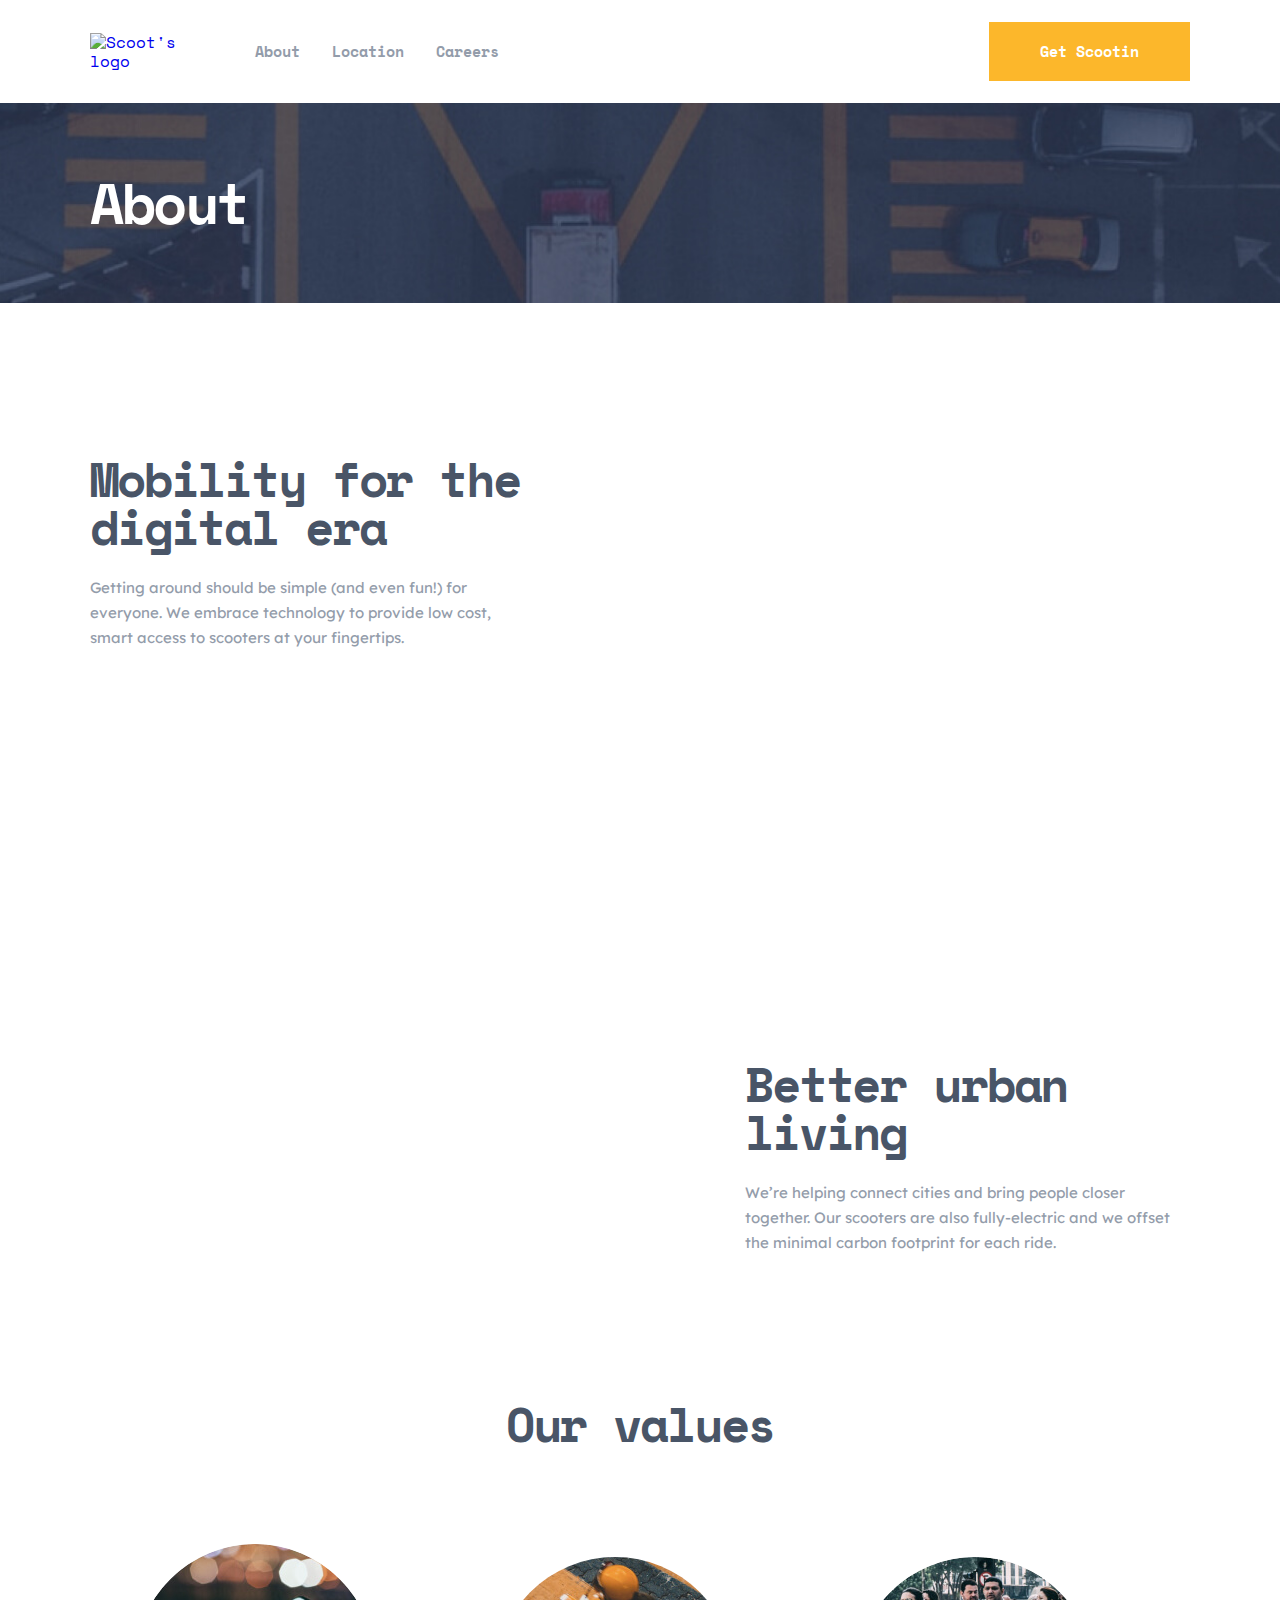
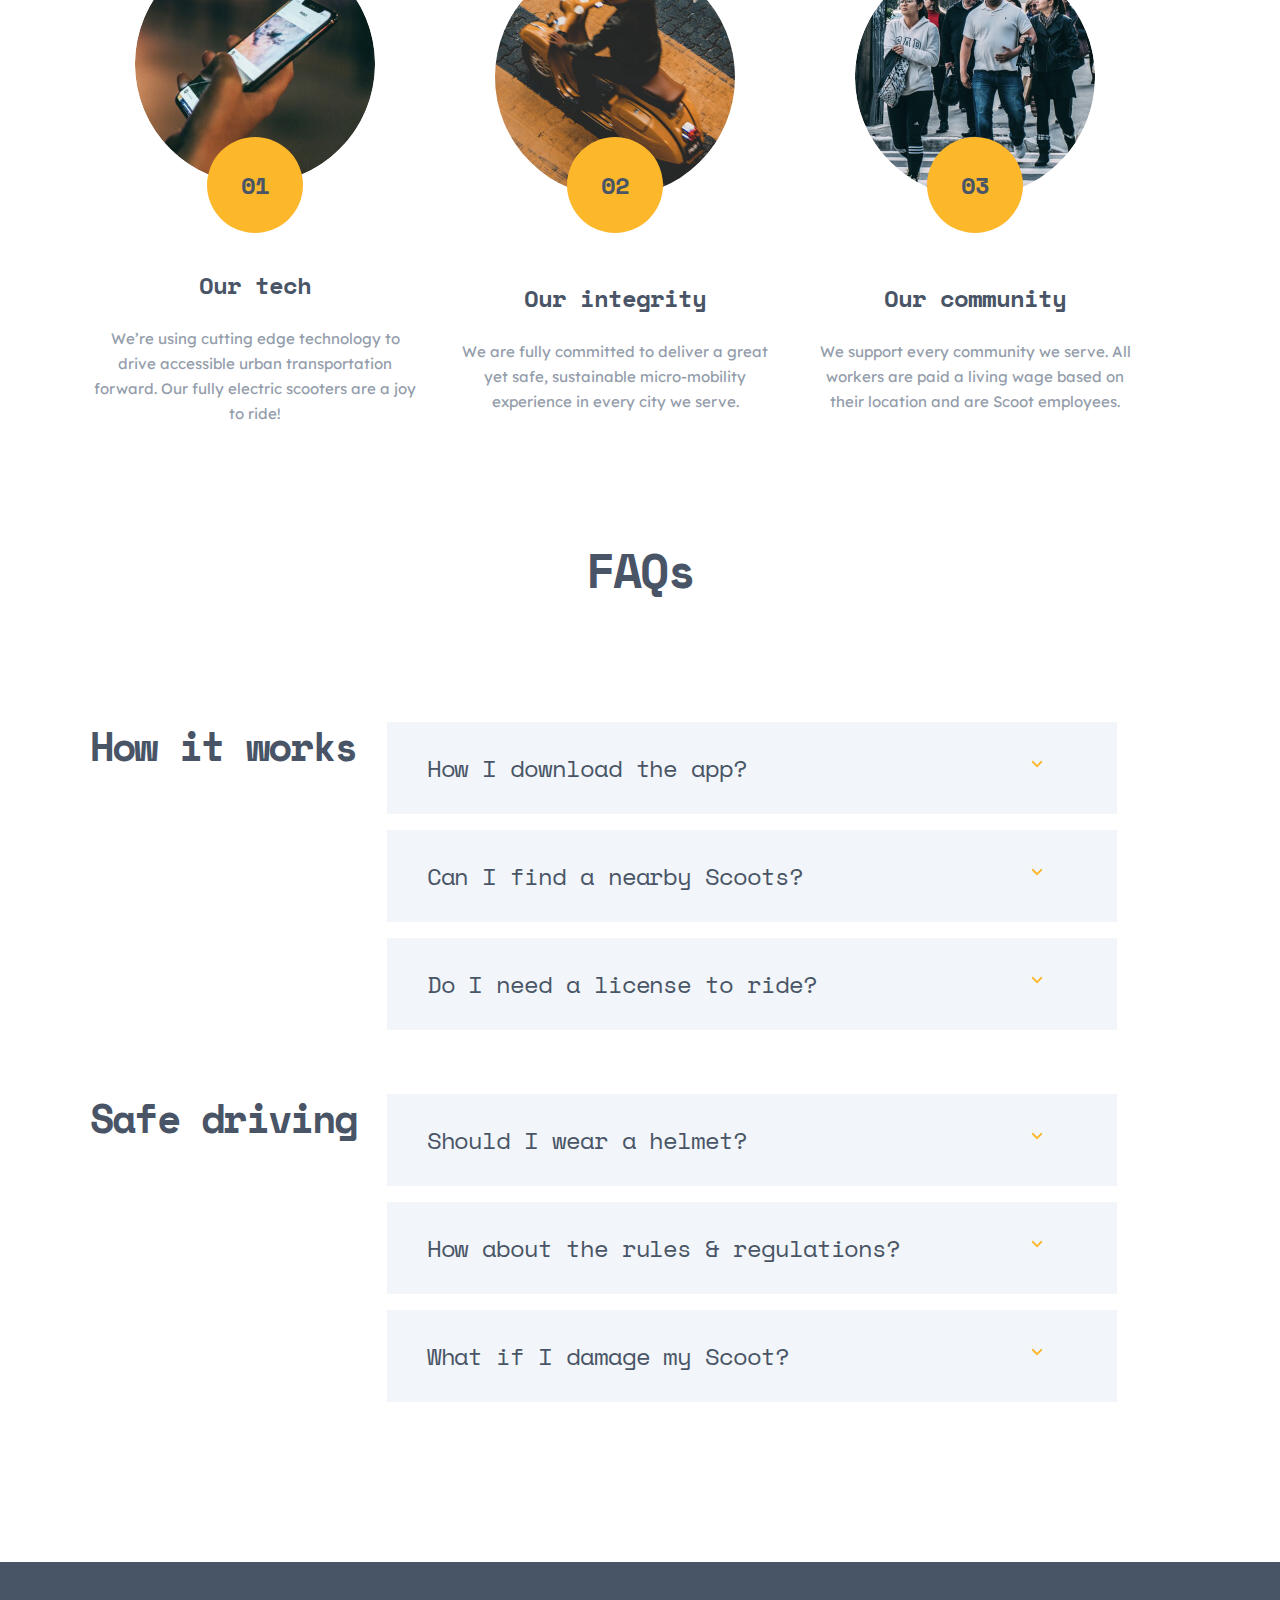
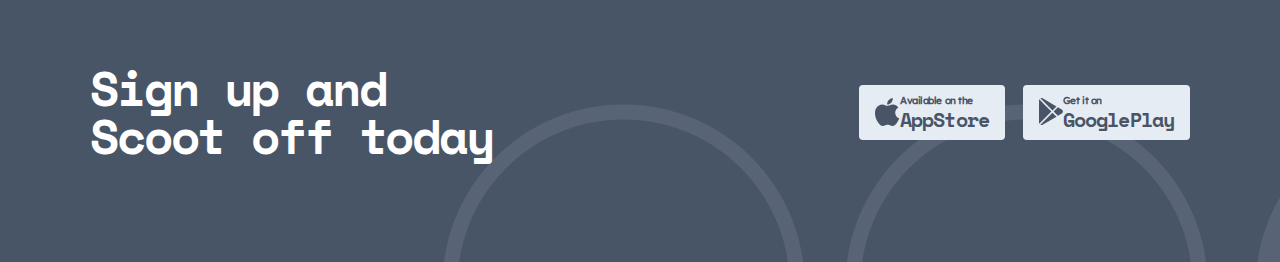
==== commit 60d35c27: "Finish locations page" ====
--- a/about.html
+++ b/about.html
@@ -234,39 +234,7 @@
 
 <!-- footer start -->
 <footer class="site-footer">
-    <div class="container">
-        <div class="site-footer__boxs">
-            <div class="site-footer__box">
-                <a href="./index.html" class="site-footer__link-logo">
-                    <img src="./photos/scoot-white-logo.svg" alt="" class="site-footer__logo">
-                </a>
-                <nav class="navigation">
-                    <ul class="navigation__list d-flex">
-                        <li class="navigation__item"><a class="navigation__link" href="./about.html">About</a></li>
-                        <li class="navigation__item"><a class="navigation__link" href="#">Location</a></li>
-                        <li class="navigation__item"><a class="navigation__link" href="#">Careers</a></li>
-                    </ul>
-                </nav>
-            </div>
-            <ul class="site-footer__list">
-                <li class="site-footer__item itm">
-                    <a href="#" class="itm__link">
-                        <svg class="itm__logo" width="24" height="24" fill="currentColor" xmlns="http://www.w3.org/2000/svg"><path d="M22.675 0H1.325C.593 0 0 .593 0 1.325v21.351C0 23.407.593 24 1.325 24H12.82v-9.294H9.692v-3.622h3.128V8.413c0-3.1 1.893-4.788 4.659-4.788 1.325 0 2.463.099 2.795.143v3.24l-1.918.001c-1.504 0-1.795.715-1.795 1.763v2.313h3.587l-.467 3.622h-3.12V24h6.116c.73 0 1.323-.593 1.323-1.325V1.325C24 .593 23.407 0 22.675 0Z" fill=""/></svg>
-                    </a>
-                </li>
-                <li class="site-footer__item itm">
-                    <a href="#" class="itm__link">
-                        <svg class="itm__logo" width="24" height="20" fill="currentColor" xmlns="http://www.w3.org/2000/svg"><path d="M24 2.557a9.83 9.83 0 0 1-2.828.775A4.932 4.932 0 0 0 23.337.608a9.864 9.864 0 0 1-3.127 1.195A4.916 4.916 0 0 0 16.616.248c-3.179 0-5.515 2.966-4.797 6.045A13.978 13.978 0 0 1 1.671 1.149a4.93 4.93 0 0 0 1.523 6.574 4.903 4.903 0 0 1-2.229-.616c-.054 2.281 1.581 4.415 3.949 4.89a4.935 4.935 0 0 1-2.224.084 4.928 4.928 0 0 0 4.6 3.419A9.9 9.9 0 0 1 0 17.54a13.94 13.94 0 0 0 7.548 2.212c9.142 0 14.307-7.721 13.995-14.646A10.025 10.025 0 0 0 24 2.557Z" fill="#"/></svg>
-                    </a>
-                </li>
-                <li class="site-footer__item itm">
-                    <a href="#" class="itm__link">
-                        <svg class="itm__logo" width="24" height="24" fill="currentColor" xmlns="http://www.w3.org/2000/svg"><path fill-rule="evenodd" clip-rule="evenodd" d="M12 0C8.741 0 8.333.014 7.053.072 2.695.272.273 2.69.073 7.052.014 8.333 0 8.741 0 12c0 3.259.014 3.668.072 4.948.2 4.358 2.618 6.78 6.98 6.98C8.333 23.986 8.741 24 12 24c3.259 0 3.668-.014 4.948-.072 4.354-.2 6.782-2.618 6.979-6.98.059-1.28.073-1.689.073-4.948 0-3.259-.014-3.667-.072-4.947-.196-4.354-2.617-6.78-6.979-6.98C15.668.014 15.259 0 12 0Zm0 2.163c3.204 0 3.584.012 4.85.07 3.252.148 4.771 1.691 4.919 4.919.058 1.265.069 1.645.069 4.849 0 3.205-.012 3.584-.069 4.849-.149 3.225-1.664 4.771-4.919 4.919-1.266.058-1.644.07-4.85.07-3.204 0-3.584-.012-4.849-.07-3.26-.149-4.771-1.699-4.919-4.92-.058-1.265-.07-1.644-.07-4.849 0-3.204.013-3.583.07-4.849.149-3.227 1.664-4.771 4.919-4.919 1.266-.057 1.645-.069 4.849-.069ZM5.838 12a6.162 6.162 0 1 1 12.324 0 6.162 6.162 0 0 1-12.324 0ZM12 16a4 4 0 1 1 0-8 4 4 0 0 1 0 8Zm4.965-10.405a1.44 1.44 0 1 1 2.881.001 1.44 1.44 0 0 1-2.881-.001Z" fill=""/></svg>
-                    </a>
-                </li>
-            </ul>
-        </div>
-    </div>
+    <div class="container"></div>
 </footer>
 <!-- footer end -->
 
--- a/css/styles.css
+++ b/css/styles.css
@@ -451,7 +451,7 @@
 .easy__item::before {
     position: absolute;
     content: "";
-    width: 610px;
+    width: 740px;
     height: 100%;
     background-repeat: no-repeat;
     background-size: contain;
@@ -825,7 +825,7 @@
 .link__logo {
 } */
 .link__box {
-    margin-left: 12px;
+    margin: left 12px;
 }
 
 .link__text {
@@ -857,40 +857,6 @@
     width: 415px;
 }
 
-
-
-/* FOOTER START  */
-.site-footer {
-    padding: 35px;
-    background-color: #333A44;
-}
-.site-footer__boxs {
-    display: flex;
-    align-items: center;
-    justify-content: space-between;
-}
-.site-footer__box {
-    display: flex;
-    align-items: center;
-}
-.site-footer__link-logo {
-    margin-right: 59px;
-}
-.site-footer__list {
-    display: flex;
-    align-items: center;
-}
-.site-footer__item {
-    margin-left: 24px;
-}
-.site-footer__item:nth-child(1){
-    margin-left: 0;
-}
-.itm__logo {
-    color: #FCB72B;
-}
-.itm__logo:hover{
-    color: #fff;
 
 @media only screen and (-webkit-min-device-pixel-ratio: 2),
 only screen and (min--moz-device-pixel-ratio: 2),
@@ -929,5 +895,4 @@
     .values__item:nth-child(3)::before{
         background-image: url("../photos/value-three@2x.jpg");
     }
-
 }